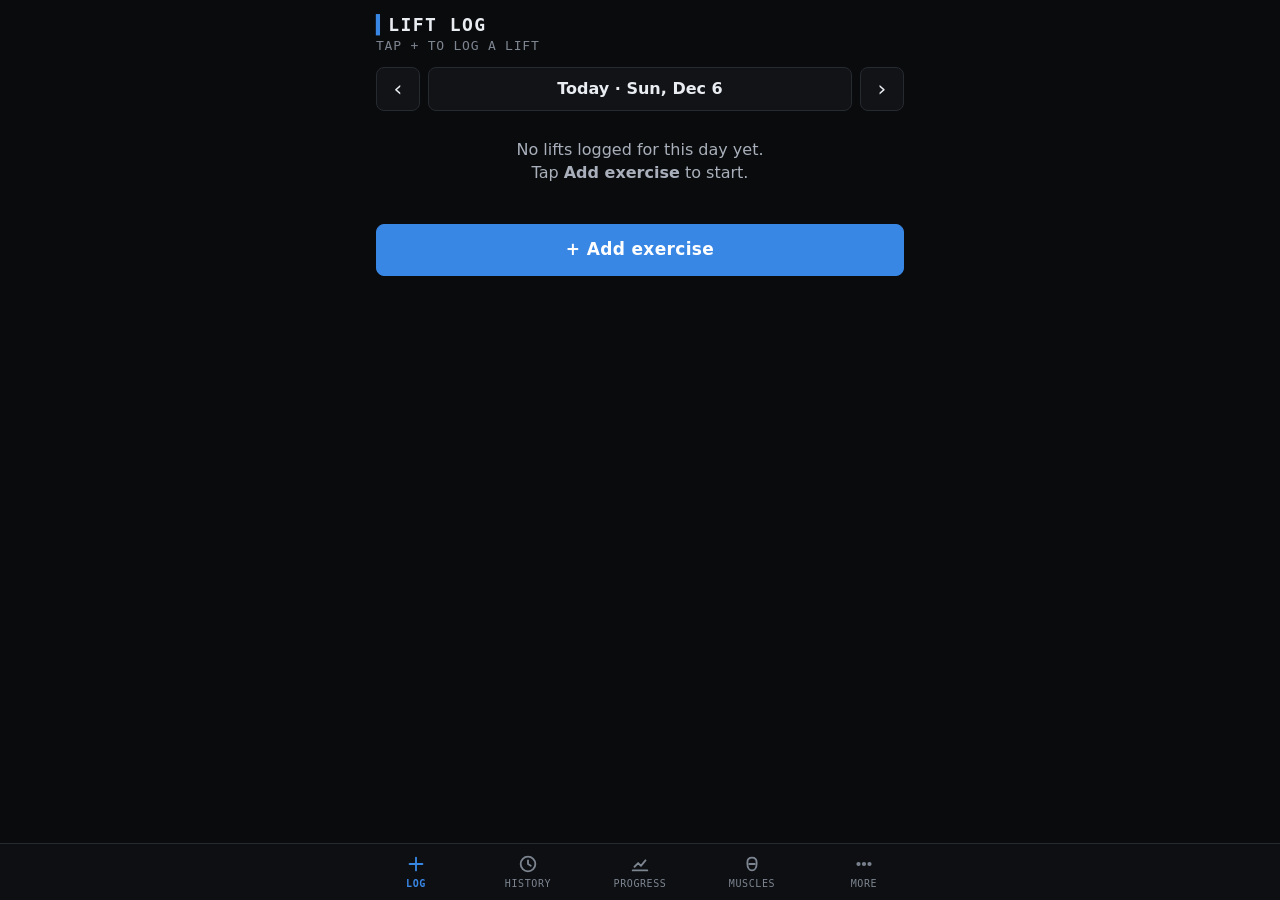
==== workout/index.html @ 7850fc82 "Add Lift Log workout app (dark, phone-first) Co-Authored-By: Claude Opus 5.5 <noreply@anthropic.com>" ====
<!doctype html>
<html lang="en">
<head>
<meta charset="utf-8">
<meta name="viewport" content="width=device-width, initial-scale=1, viewport-fit=cover">
<meta name="apple-mobile-web-app-capable" content="yes">
<meta name="mobile-web-app-capable" content="yes">
<meta name="apple-mobile-web-app-title" content="Lift Log">
<meta name="apple-mobile-web-app-status-bar-style" content="black">
<meta name="theme-color" content="#0a0b0d">
<meta name="robots" content="noindex">
<title>Lift Log</title>
<style>
:root{
  color-scheme: dark;
  --bg:#0a0b0d; --surface:#111317; --surface-2:#1a1d22; --line:#262a31; --grid:#1d2026;
  --text:#e9ecf1; --text-2:#a9b0bb; --text-3:#7d8591;
  --accent:#3987e5; --accent-ink:#ffffff; --accent-soft:#16263b;
  --series-1:#3987e5; --band:rgba(57,135,229,.16);
  --good:#3fb950; --warn:#d29922; --danger:#f06a6a;
  --mono: ui-monospace, "SF Mono", SFMono-Regular, Menlo, Consolas, monospace;
  --r: 8px;
}
*{box-sizing:border-box}
html{-webkit-text-size-adjust:100%}
body{margin:0;background:var(--bg);color:var(--text);font:16px/1.4 -apple-system,BlinkMacSystemFont,"Segoe UI",system-ui,sans-serif;-webkit-tap-highlight-color:transparent}
button,input,select{font:inherit;color:inherit}
button{cursor:pointer}
.wrap{max-width:560px;margin:0 auto;padding:calc(12px + env(safe-area-inset-top)) 16px calc(150px + env(safe-area-inset-bottom))}
.top{display:flex;align-items:center;justify-content:space-between;margin-bottom:12px}
.top h1{font-size:22px;margin:0;letter-spacing:-.01em}
.top .sub{color:var(--text-3);font-size:13px}
h2{font-size:18px;margin:20px 0 8px}
h3{font-size:17px;margin:0}
.muted{color:var(--text-2)}
.small{font-size:13px}
.card{background:var(--surface);border:1px solid var(--line);border-radius:14px;padding:14px;margin:12px 0}
.row{display:flex;gap:8px;align-items:center}
.grow{flex:1;min-width:0}
.btn{min-height:44px;padding:0 16px;border-radius:12px;border:1px solid var(--line);background:var(--surface);font-weight:600}
.btn.primary{background:var(--accent);border-color:var(--accent);color:var(--accent-ink)}
.btn.big{width:100%;min-height:52px;font-size:17px}
.btn.danger{color:var(--danger)}
.btn.ghost{background:transparent;border-color:transparent;color:var(--accent);padding:0 8px}
.icon{width:44px;height:44px;border-radius:12px;border:1px solid var(--line);background:var(--surface);font-size:22px;line-height:1;display:inline-flex;align-items:center;justify-content:center;flex:none}
.icon.flat{border:0;background:transparent;color:var(--text-3);font-size:18px}
/* date bar */
.datebar{display:flex;gap:8px;align-items:center}
.datepick{position:relative;flex:1;min-height:44px;border-radius:12px;border:1px solid var(--line);background:var(--surface);display:flex;align-items:center;justify-content:center;font-weight:600}
.datepick input{position:absolute;inset:0;opacity:0;width:100%;height:100%}
.daysum{margin:10px 2px 0;color:var(--text-2);font-size:14px}
/* chips */
.chips{display:flex;flex-wrap:wrap;gap:6px;margin-top:8px}
.chip{font-size:13px;padding:4px 10px;border-radius:999px;background:var(--surface-2);color:var(--text-2);white-space:nowrap}
.chip.p{background:var(--accent-soft);color:var(--text)}
/* exercise card */
.ex header{display:flex;gap:8px;align-items:flex-start}
.tags{font-size:13px;color:var(--text-2);margin-top:2px}
.tags b{font-weight:600;color:var(--text)}
.hint{margin-top:10px;font-size:14px;padding:8px 10px;border-radius:10px;background:var(--surface-2)}
.hint .k{font-weight:700}
.hint .up{color:var(--good)} .hint .down{color:var(--warn)} .hint .same{color:var(--accent)}
.hint .last{color:var(--text-3);font-size:13px;margin-top:2px}
.hint button{border:0;background:none;color:var(--accent);padding:0;font-size:13px}
.sets{list-style:none;margin:10px 0 0;padding:0}
.sets li{display:flex;align-items:center;gap:10px;padding:2px 0;border-top:1px solid var(--line)}
.sets li:first-child{border-top:0}
.sets .n{width:22px;color:var(--text-3);font-size:13px;text-align:center}
.sets .v{flex:1;font-variant-numeric:tabular-nums;font-weight:600}
.sets .e{color:var(--text-3);font-size:13px;font-weight:400}
.quick{display:grid;grid-template-columns:1fr 1fr;gap:8px;margin-top:10px}
.quick .add{grid-column:1/-1}
.stepper{display:flex;align-items:stretch;border:1px solid var(--line);border-radius:12px;overflow:hidden;background:var(--surface)}
.stepper button{width:40px;border:0;background:var(--surface-2);font-size:20px;flex:none}
.stepper .f{flex:1;min-width:0;display:flex;flex-direction:column;align-items:center;justify-content:center;padding:2px 0}
.stepper input{width:100%;border:0;background:transparent;text-align:center;font-size:20px;font-weight:700;padding:0;font-variant-numeric:tabular-nums}
.stepper input:focus{outline:none}
.stepper:focus-within{border-color:var(--accent)}
.stepper label{font-size:11px;color:var(--text-3);text-transform:uppercase;letter-spacing:.04em}
.empty{text-align:center;color:var(--text-2);padding:28px 12px}
/* bottom nav */
nav.tabs{position:fixed;left:0;right:0;bottom:0;background:var(--surface);border-top:1px solid var(--line);display:flex;justify-content:center;padding-bottom:env(safe-area-inset-bottom);z-index:20}
nav.tabs .in{display:flex;max-width:560px;width:100%}
nav.tabs button{flex:1;border:0;background:none;min-height:56px;font-size:12px;color:var(--text-3);display:flex;flex-direction:column;align-items:center;justify-content:center;gap:2px}
nav.tabs button svg{width:22px;height:22px}
nav.tabs button[aria-current="page"]{color:var(--accent);font-weight:600}
/* rest timer */
.timer{position:fixed;left:0;right:0;bottom:calc(57px + env(safe-area-inset-bottom));display:flex;justify-content:center;z-index:19;pointer-events:none}
.timer[hidden]{display:none}
.timer .in{pointer-events:auto;margin:0 16px 8px;max-width:528px;width:100%;background:var(--text);color:var(--bg);border-radius:14px;display:flex;align-items:center;gap:8px;padding:6px 6px 6px 14px;box-shadow:0 6px 20px rgba(0,0,0,.2)}
.timer .t{flex:1;font-weight:700;font-variant-numeric:tabular-nums}
.timer button{min-height:40px;min-width:48px;border:0;border-radius:10px;background:rgba(127,127,127,.25);color:inherit;font-weight:600}
.timer.done .in{background:var(--good);color:#fff}
/* sheet */
.sheet{position:fixed;inset:0;background:rgba(0,0,0,.4);z-index:30;display:flex;align-items:flex-end;justify-content:center}
.sheet[hidden]{display:none}
.sheet .panel{background:var(--bg);width:100%;max-width:560px;max-height:88vh;overflow:auto;border-radius:18px 18px 0 0;padding:14px 16px calc(20px + env(safe-area-inset-bottom))}
.sheet-head{display:flex;align-items:center;justify-content:space-between;position:sticky;top:-14px;background:var(--bg);padding:6px 0;z-index:1}
.sheet-head h2{margin:0}
.search{width:100%;min-height:44px;border-radius:12px;border:1px solid var(--line);background:var(--surface);padding:0 12px;font-size:16px}
.seg{display:flex;gap:6px;overflow-x:auto;padding:10px 0;scrollbar-width:none}
.seg::-webkit-scrollbar{display:none}
.seg button{flex:none;min-height:36px;padding:0 14px;border-radius:999px;border:1px solid var(--line);background:var(--surface);font-size:14px}
.seg button[aria-pressed="true"]{background:var(--text);color:var(--bg);border-color:var(--text)}
.pick{display:block;width:100%;text-align:left;padding:12px;border:0;border-bottom:1px solid var(--line);background:var(--surface)}
.pick:first-child{border-radius:12px 12px 0 0}.pick:last-child{border-radius:0 0 12px 12px;border-bottom:0}
.pick:only-child{border-radius:12px}
.pick .nm{font-weight:600}.pick .mu{font-size:13px;color:var(--text-2)}
.pick .in{float:right;font-size:12px;color:var(--good);font-weight:600}
.list{border:1px solid var(--line);border-radius:12px;overflow:hidden}
.field{display:block;margin:12px 0}
.field > span{display:block;font-size:13px;color:var(--text-2);margin-bottom:4px}
.field select,.field input[type=text]{width:100%;min-height:44px;border-radius:12px;border:1px solid var(--line);background:var(--surface);padding:0 12px;font-size:16px}
.chk{display:inline-flex}
.chk input{position:absolute;opacity:0;pointer-events:none}
.chk span{font-size:14px;padding:7px 12px;border-radius:999px;border:1px solid var(--line);background:var(--surface)}
.chk input:checked + span{background:var(--accent);color:var(--accent-ink);border-color:var(--accent)}
.chk input:focus-visible + span{outline:2px solid var(--accent);outline-offset:2px}
.mgroup{font-size:12px;color:var(--text-3);text-transform:uppercase;letter-spacing:.05em;margin:10px 0 2px}
/* stats */
.tiles{display:grid;grid-template-columns:1fr 1fr;gap:8px}
.tile{background:var(--surface);border:1px solid var(--line);border-radius:12px;padding:10px 12px}
.tile .l{font-size:13px;color:var(--text-2)}
.tile .v{font-size:22px;font-weight:650;margin-top:2px}
.tile .d{font-size:12px;color:var(--text-3)}
.tile .v .u{font-size:14px;font-weight:500;color:var(--text-2)}
.tiles.six{grid-template-columns:repeat(3,1fr)}
.chart{width:100%;margin-top:6px}
.chart svg{display:block;width:100%;touch-action:pan-y;overflow:visible}
.note{font-size:12px;color:var(--text-3);margin-top:6px}
select.pickex{width:100%;min-height:44px;border-radius:12px;border:1px solid var(--line);background:var(--surface);padding:0 12px;font-size:16px;font-weight:600}
table{width:100%;border-collapse:collapse;font-size:14px;font-variant-numeric:tabular-nums}
th,td{text-align:left;padding:6px 4px;border-bottom:1px solid var(--line);vertical-align:top}
th{font-size:12px;color:var(--text-3);font-weight:600}
details summary{cursor:pointer;color:var(--accent);font-size:14px;padding:8px 0;min-height:44px;display:flex;align-items:center}
/* muscles */
.mrow{padding:8px 0;border-top:1px solid var(--line)}
.mrow:first-of-type{border-top:0}
.mrow .top2{display:flex;justify-content:space-between;gap:8px;font-size:15px}
.mrow .top2 b{font-variant-numeric:tabular-nums}
.bar{position:relative;height:10px;background:var(--surface-2);border-radius:0 4px 4px 0;margin-top:6px;overflow:hidden}
.bar .zone{position:absolute;top:0;bottom:0;background:var(--band);border-left:1px solid var(--series-1);border-right:1px solid var(--series-1);opacity:.9}
.bar .fill{position:absolute;left:0;top:2px;bottom:2px;background:var(--series-1);border-radius:0 4px 4px 0}
.mrow .src{font-size:12px;color:var(--text-3);margin-top:3px}
.stale{color:var(--warn)}
/* tooltip + toast */
#tip{position:fixed;z-index:40;pointer-events:none;background:var(--text);color:var(--bg);font-size:13px;padding:6px 9px;border-radius:8px;max-width:240px;line-height:1.35}
#tip[hidden]{display:none}
#toast{position:fixed;left:50%;transform:translateX(-50%);top:calc(12px + env(safe-area-inset-top));z-index:50;background:var(--text);color:var(--bg);border-radius:12px;padding:8px 8px 8px 14px;display:flex;gap:10px;align-items:center;font-size:14px;max-width:calc(100% - 32px);box-shadow:0 6px 20px rgba(0,0,0,.2)}
#toast[hidden]{display:none}
#toast button{border:0;background:rgba(127,127,127,.3);color:inherit;border-radius:8px;min-height:36px;padding:0 12px;font-weight:700}
.sr{position:absolute;width:1px;height:1px;overflow:hidden;clip:rect(0 0 0 0)}

/* ---- technical / data style ---- */
.card,.tile,.datepick,.icon,.btn,.stepper,.search,select.pickex,.field select,.field input[type=text],.list,.hint{border-radius:var(--r)}
.top h1{font-family:var(--mono);font-size:18px;letter-spacing:.08em;text-transform:uppercase}
.top h1::before{content:"▍";color:var(--accent)}
.top .sub,h3,.tile .l,.mgroup,th,nav.tabs button,.stepper label,.daysum{font-family:var(--mono);text-transform:uppercase;letter-spacing:.06em}
h3{font-size:13px;color:var(--text-2);font-weight:600}
.ex h3{font-size:15px;color:var(--text);text-transform:none;letter-spacing:0;font-family:inherit}
h2{font-family:var(--mono);font-size:13px;text-transform:uppercase;letter-spacing:.08em;color:var(--text-2)}
.tile .l{font-size:11px}
.tile .v,.stepper input,.sets .v,.mrow .top2 b,table,.chip,.daysum,#timerText,.tile .d{font-family:var(--mono);font-variant-numeric:tabular-nums}
.tile .v{font-weight:600}
.daysum{font-size:12px}
.chip{border-radius:4px;font-size:12px}
.chip.p{background:var(--accent-soft);color:#cfe3ff;box-shadow:inset 0 0 0 1px rgba(57,135,229,.35)}
.card{background:var(--surface);border-color:var(--line)}
.btn.primary{letter-spacing:.02em}
.seg button{border-radius:4px;font-family:var(--mono);font-size:12px;text-transform:uppercase;letter-spacing:.05em}
.seg button[aria-pressed="true"]{background:var(--accent);border-color:var(--accent);color:#fff}
nav.tabs{background:#0d0f12}
nav.tabs button{font-size:10px}
.chart svg text{font-family:var(--mono)}
.timer .in{background:var(--surface-2);color:var(--text);border:1px solid var(--accent)}
.timer.done .in{background:#0f2a17;border-color:var(--good);color:var(--text)}
.bar{border-radius:0 2px 2px 0}.bar .fill{border-radius:0 2px 2px 0}
#tip{background:#e9ecf1;color:#0a0b0d;font-family:var(--mono);font-size:12px}
#toast{background:var(--surface-2);color:var(--text);border:1px solid var(--line)}
</style>
</head>
<body>
<div class="wrap">
  <div class="top"><div><h1 id="title">Lift Log</h1><div class="sub" id="subtitle"></div></div></div>
  <main id="view"></main>
</div>

<div class="timer" id="timer" hidden><div class="in"><span class="t" id="timerText">Rest 1:30</span><button data-act="timerAdj" data-d="-15">−15</button><button data-act="timerAdj" data-d="15">+15</button><button data-act="timerStop" aria-label="Stop rest timer">✕</button></div></div>

<nav class="tabs" aria-label="Sections"><div class="in" id="tabs"></div></nav>

<div class="sheet" id="sheet" hidden><div class="panel" id="panel" role="dialog" aria-modal="true"></div></div>
<div id="tip" hidden></div>
<div id="toast" hidden role="status"><span id="toastText"></span><button id="toastBtn" hidden>Undo</button></div>
<input type="file" id="importFile" accept="application/json,.json" hidden>

<script>
'use strict';
/* ---------- Exercise library ---------- */
const GROUPS = {
  Chest: ['Chest', 'Upper chest'],
  Back: ['Lats', 'Upper back', 'Traps', 'Lower back'],
  Shoulders: ['Front delts', 'Side delts', 'Rear delts'],
  Arms: ['Biceps', 'Triceps', 'Forearms'],
  Legs: ['Quads', 'Hamstrings', 'Glutes', 'Calves', 'Adductors'],
  Core: ['Abs', 'Obliques']
};
const GROUP_OF = {};
for (const g in GROUPS) for (const m of GROUPS[g]) GROUP_OF[m] = g;
const ALL_MUSCLES = Object.values(GROUPS).flat();

// [name, group, main muscles, helper muscles, compound/isolation, weight step in lb]
const RAW = [
  ['Bench press', 'Chest', ['Chest'], ['Front delts', 'Triceps'], 'c', 5],
  ['Incline bench press', 'Chest', ['Upper chest'], ['Front delts', 'Triceps'], 'c', 5],
  ['Dumbbell bench press', 'Chest', ['Chest'], ['Front delts', 'Triceps'], 'c', 5],
  ['Incline dumbbell press', 'Chest', ['Upper chest'], ['Front delts', 'Triceps'], 'c', 5],
  ['Machine chest press', 'Chest', ['Chest'], ['Front delts', 'Triceps'], 'c', 5],
  ['Cable fly', 'Chest', ['Chest'], ['Front delts'], 'i', 5],
  ['Pec deck', 'Chest', ['Chest'], ['Front delts'], 'i', 5],
  ['Dips', 'Chest', ['Chest', 'Triceps'], ['Front delts'], 'c', 5],
  ['Push-up', 'Chest', ['Chest'], ['Front delts', 'Triceps'], 'c', 5],
  ['Deadlift', 'Back', ['Hamstrings', 'Glutes', 'Lower back'], ['Traps', 'Forearms', 'Quads', 'Upper back'], 'c', 10],
  ['Pull-up', 'Back', ['Lats'], ['Biceps', 'Upper back'], 'c', 5],
  ['Chin-up', 'Back', ['Lats', 'Biceps'], ['Upper back'], 'c', 5],
  ['Lat pulldown', 'Back', ['Lats'], ['Biceps', 'Upper back'], 'c', 5],
  ['Barbell row', 'Back', ['Upper back', 'Lats'], ['Biceps', 'Rear delts', 'Lower back'], 'c', 5],
  ['Dumbbell row', 'Back', ['Lats', 'Upper back'], ['Biceps', 'Rear delts'], 'c', 5],
  ['Seated cable row', 'Back', ['Upper back', 'Lats'], ['Biceps', 'Rear delts'], 'c', 5],
  ['T-bar row', 'Back', ['Upper back', 'Lats'], ['Biceps', 'Rear delts', 'Lower back'], 'c', 5],
  ['Shrug', 'Back', ['Traps'], ['Forearms'], 'i', 5],
  ['Back extension', 'Back', ['Lower back'], ['Glutes', 'Hamstrings'], 'i', 5],
  ['Overhead press', 'Shoulders', ['Front delts'], ['Side delts', 'Triceps', 'Upper chest'], 'c', 5],
  ['Dumbbell shoulder press', 'Shoulders', ['Front delts'], ['Side delts', 'Triceps'], 'c', 5],
  ['Lateral raise', 'Shoulders', ['Side delts'], [], 'i', 5],
  ['Cable lateral raise', 'Shoulders', ['Side delts'], [], 'i', 5],
  ['Rear delt fly', 'Shoulders', ['Rear delts'], ['Upper back'], 'i', 5],
  ['Face pull', 'Shoulders', ['Rear delts'], ['Upper back', 'Traps'], 'i', 5],
  ['Front raise', 'Shoulders', ['Front delts'], [], 'i', 5],
  ['Barbell curl', 'Arms', ['Biceps'], ['Forearms'], 'i', 5],
  ['Dumbbell curl', 'Arms', ['Biceps'], ['Forearms'], 'i', 5],
  ['Hammer curl', 'Arms', ['Biceps', 'Forearms'], [], 'i', 5],
  ['Preacher curl', 'Arms', ['Biceps'], [], 'i', 5],
  ['Cable curl', 'Arms', ['Biceps'], ['Forearms'], 'i', 5],
  ['Tricep pushdown', 'Arms', ['Triceps'], [], 'i', 5],
  ['Skull crusher', 'Arms', ['Triceps'], [], 'i', 5],
  ['Overhead tricep extension', 'Arms', ['Triceps'], [], 'i', 5],
  ['Close-grip bench press', 'Arms', ['Triceps', 'Chest'], ['Front delts'], 'c', 5],
  ['Wrist curl', 'Arms', ['Forearms'], [], 'i', 5],
  ['Back squat', 'Legs', ['Quads', 'Glutes'], ['Adductors', 'Lower back'], 'c', 10],
  ['Front squat', 'Legs', ['Quads'], ['Glutes', 'Abs', 'Upper back'], 'c', 10],
  ['Leg press', 'Legs', ['Quads', 'Glutes'], ['Adductors'], 'c', 10],
  ['Hack squat', 'Legs', ['Quads'], ['Glutes'], 'c', 10],
  ['Bulgarian split squat', 'Legs', ['Quads', 'Glutes'], ['Adductors', 'Hamstrings'], 'c', 5],
  ['Lunge', 'Legs', ['Quads', 'Glutes'], ['Hamstrings', 'Adductors'], 'c', 5],
  ['Romanian deadlift', 'Legs', ['Hamstrings', 'Glutes'], ['Lower back', 'Forearms'], 'c', 10],
  ['Hip thrust', 'Legs', ['Glutes'], ['Hamstrings'], 'c', 10],
  ['Leg extension', 'Legs', ['Quads'], [], 'i', 5],
  ['Leg curl', 'Legs', ['Hamstrings'], [], 'i', 5],
  ['Standing calf raise', 'Legs', ['Calves'], [], 'i', 5],
  ['Seated calf raise', 'Legs', ['Calves'], [], 'i', 5],
  ['Hip adduction', 'Legs', ['Adductors'], [], 'i', 5],
  ['Crunch', 'Core', ['Abs'], [], 'i', 5],
  ['Cable crunch', 'Core', ['Abs'], [], 'i', 5],
  ['Hanging leg raise', 'Core', ['Abs'], ['Obliques'], 'i', 5],
  ['Russian twist', 'Core', ['Obliques'], ['Abs'], 'i', 5]
];
const slug = s => s.toLowerCase().replace(/[^a-z0-9]+/g, '-').replace(/^-|-$/g, '');
const BASE = RAW.map(([n, g, p, s, t, inc]) => ({ id: slug(n), n, g, p, s, t, inc }));

/* ---------- Storage (this phone only) ---------- */
const KEY = 'liftlog.v1';
const DEFAULTS = () => ({ v: 1, unit: 'lb', rest: 90, sessions: [], custom: [], ranges: {} });
function normalize(d) {
  const o = Object.assign(DEFAULTS(), d);
  o.sessions = (o.sessions || []).filter(s => s && /^\d{4}-\d{2}-\d{2}$/.test(s.date)).map(s => ({
    date: s.date,
    entries: (s.entries || []).filter(e => e && e.ex).map(e => ({
      ex: String(e.ex),
      sets: (e.sets || []).map(x => ({ w: +x.w || 0, r: Math.max(0, Math.round(+x.r || 0)) }))
    }))
  }));
  o.custom = (o.custom || []).filter(c => c && c.id && c.n && Array.isArray(c.p));
  o.ranges = o.ranges && typeof o.ranges === 'object' ? o.ranges : {};
  if (o.unit !== 'kg') o.unit = 'lb';
  return o;
}
function load() {
  try {
    const raw = localStorage.getItem(KEY);
    if (raw) return normalize(JSON.parse(raw));
  } catch (e) {}
  return DEFAULTS();
}
let S = load();
let saveFailed = false;
function save() {
  try { localStorage.setItem(KEY, JSON.stringify(S)); saveFailed = false; }
  catch (e) { if (!saveFailed) toast('Could not save on this device. Download a backup from More.'); saveFailed = true; }
}
try { navigator.storage && navigator.storage.persist && navigator.storage.persist(); } catch (e) {}

let LIB = new Map();
function rebuildLib() {
  LIB = new Map();
  for (const e of BASE) LIB.set(e.id, e);
  for (const c of S.custom) LIB.set(c.id, c);
}
rebuildLib();
const EX = id => LIB.get(id) || { id, n: id, g: 'Other', p: [], s: [], t: 'i', inc: 5 };
const rangeOf = ex => S.ranges[ex.id] || (ex.t === 'c' ? [6, 10] : [10, 15]);
const incOf = ex => S.unit === 'kg' ? ex.inc / 2 : ex.inc;

/* ---------- Helpers ---------- */
const $ = (s, r = document) => r.querySelector(s);
const esc = s => String(s).replace(/[&<>"']/g, c => ({ '&': '&amp;', '<': '&lt;', '>': '&gt;', '"': '&quot;', "'": '&#39;' }[c]));
const pad = n => String(n).padStart(2, '0');
const todayStr = () => { const d = new Date(); return `${d.getFullYear()}-${pad(d.getMonth() + 1)}-${pad(d.getDate())}`; };
const dayNum = s => { const [y, m, d] = s.split('-').map(Number); return Math.round(Date.UTC(y, m - 1, d) / 864e5); };
const numToStr = n => { const d = new Date(n * 864e5); return `${d.getUTCFullYear()}-${pad(d.getUTCMonth() + 1)}-${pad(d.getUTCDate())}`; };
function fmtDate(s, long) {
  const [y, m, d] = s.split('-').map(Number);
  const opt = long ? { weekday: 'short', month: 'short', day: 'numeric' } : { month: 'short', day: 'numeric' };
  if (y !== new Date().getFullYear()) opt.year = 'numeric';
  return new Date(y, m - 1, d).toLocaleDateString(undefined, opt);
}
function dayTitle(s) {
  const diff = dayNum(todayStr()) - dayNum(s);
  const base = fmtDate(s, true);
  return diff === 0 ? 'Today · ' + base : diff === 1 ? 'Yesterday · ' + base : base;
}
const fmtN = n => (Math.round(n * 10) / 10).toLocaleString(undefined, { maximumFractionDigits: 1 });
const fmtW = w => w === 0 ? 'bodyweight' : `${fmtN(w)} ${S.unit}`;
const roundTo = (v, step) => Math.round(v / step) * step;
const e1rm = s => s.r <= 0 ? 0 : s.r === 1 ? s.w : s.w * (1 + s.r / 30);
const weekStart = n => n - ((new Date(n * 864e5).getUTCDay() + 6) % 7);
function summarizeSets(sets) {
  const groups = [];
  for (const s of sets) {
    const g = groups[groups.length - 1];
    if (g && g.w === s.w) g.r.push(s.r); else groups.push({ w: s.w, r: [s.r] });
  }
  return groups.map(g => `${g.w === 0 ? 'BW' : fmtN(g.w)}×${g.r.join(', ')}`).join(' · ');
}
const sortedSessions = () => [...S.sessions].sort((a, b) => b.date.localeCompare(a.date));
const getSession = d => S.sessions.find(s => s.date === d);
function ensureSession(d) {
  let s = getSession(d);
  if (!s) { s = { date: d, entries: [] }; S.sessions.push(s); }
  return s;
}
function exHistory(exId, beforeDate) {
  const out = [];
  for (const s of sortedSessions()) {
    if (beforeDate && s.date >= beforeDate) continue;
    const e = s.entries.find(x => x.ex === exId);
    if (e && e.sets.length) out.push({ date: s.date, sets: e.sets });
  }
  return out; // newest first
}
const isBodyweight = exId => exHistory(exId).every(h => h.sets.every(s => s.w === 0));
function lastUsed() {
  const m = new Map();
  for (const s of sortedSessions()) for (const e of s.entries) if (!m.has(e.ex)) m.set(e.ex, s.date);
  return m;
}

/* ---------- Progression model (double progression) ---------- */
function suggest(exId, date) {
  const ex = EX(exId), [lo, hi] = rangeOf(ex), inc = incOf(ex);
  const h = exHistory(exId, date);
  if (!h.length) return { w: '', r: lo, kind: 'new', text: `New lift: pick a weight you can do for ${lo}–${hi} reps with 1–2 reps left in the tank.` };
  const top = sets => Math.max(...sets.map(s => s.w));
  const working = (sets, w) => sets.filter(s => s.w === w).map(s => s.r);
  const last = h[0], w = top(last.sets), reps = working(last.sets, w);
  const lastLine = `Last time (${fmtDate(last.date)}): ${summarizeSets(last.sets)}`;
  if (reps.every(r => r >= hi)) {
    return { w: w + inc, r: lo, kind: 'up', lastLine,
      text: `Level up: you hit ${hi}+ reps on every set. Go to ${fmtW(w + inc)} × ${lo}.` };
  }
  const prev = h[1];
  if (w > 0 && Math.min(...reps) < lo && prev && top(prev.sets) === w && Math.min(...working(prev.sets, w)) < lo) {
    const dw = Math.max(0, roundTo(w * 0.9, inc / 2 || 1));
    return { w: dw, r: hi, kind: 'down', lastLine,
      text: `Deload: under ${lo} reps two sessions in a row at ${fmtW(w)}. Drop to ${fmtW(dw)} and build back up.` };
  }
  const r = Math.min(Math.max(...reps) + 1, hi);
  return { w, r, kind: 'same', lastLine,
    text: `Beat last time: stay at ${fmtW(w)}, aim for ${r} reps. Hit ${hi} on every set, then add ${fmtN(inc)} ${S.unit}.` };
}

/* ---------- Muscles ---------- */
function sessionMuscles(entries) {
  const m = {};
  for (const e of entries) {
    const ex = EX(e.ex), n = e.sets.length;
    if (!n) continue;
    for (const mu of ex.p) { m[mu] = m[mu] || { v: 0, p: false }; m[mu].v += n; m[mu].p = true; }
    for (const mu of ex.s) { m[mu] = m[mu] || { v: 0, p: false }; m[mu].v += n / 2; }
  }
  return Object.entries(m).sort((a, b) => (b[1].p - a[1].p) || (b[1].v - a[1].v));
}
function muscleChips(entries) {
  const list = sessionMuscles(entries);
  if (!list.length) return '';
  return `<div class="chips">${list.map(([mu, o]) => `<span class="chip${o.p ? ' p' : ''}">${esc(mu)} ${fmtN(o.v)}</span>`).join('')}</div>`;
}

/* ---------- UI state ---------- */
const ui = { tab: 'log', date: todayStr(), progEx: null, mRange: 7, pickGroup: 'Recent', pickQ: '' };
try { const t = localStorage.getItem('liftlog.tab'); if (t) ui.tab = t; } catch (e) {}
const drafts = {}; // exId -> {w, r}

/* ---------- Tabs ---------- */
const ICONS = {
  log: '<path d="M12 5v14M5 12h14"/>',
  history: '<circle cx="12" cy="12" r="8"/><path d="M12 8v4l3 2"/>',
  progress: '<path d="M4 19h16M6 15l4-4 3 3 5-6"/>',
  muscles: '<path d="M7 10c0-3 2-5 5-5s5 2 5 5v2c0 4-2 7-5 7s-5-3-5-7z"/><path d="M9 12h6"/>',
  more: '<circle cx="6" cy="12" r="1.3"/><circle cx="12" cy="12" r="1.3"/><circle cx="18" cy="12" r="1.3"/>'
};
const TAB_NAMES = { log: 'Log', history: 'History', progress: 'Progress', muscles: 'Muscles', more: 'More' };
function renderTabs() {
  $('#tabs').innerHTML = Object.keys(TAB_NAMES).map(k =>
    `<button data-act="tab" data-t="${k}"${ui.tab === k ? ' aria-current="page"' : ''}><svg viewBox="0 0 24 24" fill="none" stroke="currentColor" stroke-width="2" stroke-linecap="round" stroke-linejoin="round" aria-hidden="true">${ICONS[k]}</svg>${TAB_NAMES[k]}</button>`).join('');
}
function render() {
  hideTip();
  renderTabs();
  const v = $('#view');
  $('#subtitle').textContent = ui.tab === 'log' ? 'Tap + to log a lift' : TAB_NAMES[ui.tab];
  if (ui.tab === 'log') v.innerHTML = renderLog();
  else if (ui.tab === 'history') v.innerHTML = renderHistory();
  else if (ui.tab === 'progress') { v.innerHTML = renderProgress(); drawProgress(); }
  else if (ui.tab === 'muscles') v.innerHTML = renderMuscles();
  else v.innerHTML = renderMore();
}

/* ---------- Log ---------- */
function renderLog() {
  const s = getSession(ui.date);
  const entries = s ? s.entries : [];
  const nSets = entries.reduce((a, e) => a + e.sets.length, 0);
  const vol = entries.reduce((a, e) => a + e.sets.reduce((b, x) => b + x.w * x.r, 0), 0);
  let h = `<div class="datebar">
    <button class="icon" data-act="day" data-d="-1" aria-label="Previous day">‹</button>
    <label class="datepick"><span>${esc(dayTitle(ui.date))}</span><input type="date" id="logDate" value="${ui.date}" aria-label="Workout date"></label>
    <button class="icon" data-act="day" data-d="1" aria-label="Next day">›</button></div>`;
  if (entries.length) {
    h += `<div class="daysum">${entries.length} exercise${entries.length > 1 ? 's' : ''} · ${nSets} set${nSets === 1 ? '' : 's'}${vol ? ` · ${fmtN(vol)} ${S.unit} lifted` : ''}${muscleChips(entries)}</div>`;
  }
  entries.forEach((e, i) => { h += exCard(e, i); });
  if (!entries.length) h += `<div class="empty">No lifts logged for this day yet.<br>Tap <b>Add exercise</b> to start.</div>`;
  h += `<button class="btn primary big" data-act="openPicker" style="margin-top:12px">+ Add exercise</button>`;
  return h;
}
function exCard(e, i) {
  const ex = EX(e.ex), [lo, hi] = rangeOf(ex), sg = suggest(e.ex, ui.date);
  const d = drafts[e.ex] || (e.sets.length ? { ...e.sets[e.sets.length - 1] } : { w: sg.w, r: sg.r });
  const mark = { up: '↑', down: '↓', same: '→', new: '★' }[sg.kind];
  const muscles = `<b>${esc(ex.p.join(', '))}</b>${ex.s.length ? ' · ' + esc(ex.s.join(', ')) : ''}`;
  const sets = e.sets.map((s, j) => `<li><span class="n">${j + 1}</span><span class="v">${s.w === 0 ? 'BW' : fmtN(s.w) + ' ' + S.unit} × ${s.r} <span class="e">${s.w && s.r ? '· est. max ' + fmtN(Math.round(e1rm(s))) : ''}</span></span><button class="icon flat" data-act="rmSet" data-i="${i}" data-j="${j}" aria-label="Delete set ${j + 1}">✕</button></li>`).join('');
  return `<section class="card ex" id="card-${i}">
    <header><div class="grow"><h3>${esc(ex.n)}</h3><div class="tags">${muscles}</div></div>
      <button class="icon flat" data-act="rmEntry" data-i="${i}" aria-label="Remove ${esc(ex.n)}">✕</button></header>
    <div class="hint"><span class="k ${sg.kind}">${mark}</span> ${esc(sg.text)}
      ${sg.lastLine ? `<div class="last">${esc(sg.lastLine)}</div>` : ''}
      <div class="last">Goal: ${lo}–${hi} reps · <button data-act="range" data-ex="${esc(e.ex)}">change</button></div></div>
    ${sets ? `<ol class="sets">${sets}</ol>` : ''}
    <div class="quick">
      <div class="stepper"><button data-act="step" data-i="${i}" data-f="w" data-d="-1" aria-label="Less weight">−</button>
        <div class="f"><input id="w-${i}" data-ex="${esc(e.ex)}" data-f="w" type="number" inputmode="decimal" step="any" min="0" value="${d.w === '' ? '' : d.w}" placeholder="0"><label for="w-${i}">${S.unit}</label></div>
        <button data-act="step" data-i="${i}" data-f="w" data-d="1" aria-label="More weight">+</button></div>
      <div class="stepper"><button data-act="step" data-i="${i}" data-f="r" data-d="-1" aria-label="Fewer reps">−</button>
        <div class="f"><input id="r-${i}" data-ex="${esc(e.ex)}" data-f="r" type="number" inputmode="numeric" step="1" min="0" value="${d.r}"><label for="r-${i}">reps</label></div>
        <button data-act="step" data-i="${i}" data-f="r" data-d="1" aria-label="More reps">+</button></div>
      <button class="btn primary add" data-act="addSet" data-i="${i}">Add set ${e.sets.length + 1}</button>
    </div></section>`;
}

/* ---------- Exercise picker ---------- */
function openSheet(html) { $('#panel').innerHTML = html; $('#sheet').hidden = false; $('#panel').scrollTop = 0; }
function closeSheet() { $('#sheet').hidden = true; $('#panel').innerHTML = ''; }
function openPicker() {
  ui.pickQ = '';
  ui.pickGroup = lastUsed().size ? 'Recent' : 'All';
  openSheet(`<div class="sheet-head"><h2>Add exercise</h2><button class="btn ghost" data-act="closeSheet">Done</button></div>
    <input class="search" id="pickQ" type="search" placeholder="Search exercises or muscles" autocomplete="off">
    <div class="seg" id="pickSeg"></div><div id="pickList"></div>
    <button class="btn big" data-act="newCustom" style="margin-top:12px">+ Create your own exercise</button>`);
  renderPickList();
}
function renderPickList() {
  const groups = ['Recent', 'All', ...Object.keys(GROUPS)];
  $('#pickSeg').innerHTML = groups.map(g => `<button data-act="pickGroup" data-g="${g}" aria-pressed="${ui.pickGroup === g}">${g}</button>`).join('');
  const used = lastUsed();
  let list = [...LIB.values()];
  const q = ui.pickQ.trim().toLowerCase();
  if (q) list = list.filter(x => (x.n + ' ' + x.p.join(' ') + ' ' + x.s.join(' ') + ' ' + x.g).toLowerCase().includes(q));
  else if (ui.pickGroup === 'Recent') list = list.filter(x => used.has(x.id)).sort((a, b) => used.get(b.id).localeCompare(used.get(a.id)));
  else if (ui.pickGroup !== 'All') list = list.filter(x => x.g === ui.pickGroup || x.p.some(m => GROUP_OF[m] === ui.pickGroup));
  if (ui.pickGroup === 'All' || (q && ui.pickGroup !== 'Recent')) list.sort((a, b) => a.n.localeCompare(b.n));
  const s = getSession(ui.date);
  const inToday = new Set(s ? s.entries.map(e => e.ex) : []);
  $('#pickList').innerHTML = list.length
    ? `<div class="list">${list.map(x => `<button class="pick" data-act="pick" data-id="${esc(x.id)}">${inToday.has(x.id) ? '<span class="in">✓ added</span>' : ''}<div class="nm">${esc(x.n)}</div><div class="mu">${esc(x.p.join(', '))}${x.s.length ? ' · ' + esc(x.s.join(', ')) : ''}${used.has(x.id) ? ' · last ' + fmtDate(used.get(x.id)) : ''}</div></button>`).join('')}</div>`
    : `<div class="empty">${q ? 'No match. Create your own below.' : 'Nothing here yet.'}</div>`;
}
function muscleChecks(name) {
  return Object.entries(GROUPS).map(([g, ms]) => `<div class="mgroup">${g}</div><div class="chips">${ms.map(m => `<label class="chk"><input type="checkbox" name="${name}" value="${m}"><span>${m}</span></label>`).join('')}</div>`).join('');
}
function openCustom() {
  openSheet(`<div class="sheet-head"><h2>New exercise</h2><button class="btn ghost" data-act="openPicker">Back</button></div>
    <label class="field"><span>Name</span><input type="text" id="cName" maxlength="60" placeholder="e.g. Smith machine squat" value="${esc(ui.pickQ)}"></label>
    <label class="field"><span>Type</span><select id="cType"><option value="c">Compound, multi-joint (goal 6–10 reps)</option><option value="i">Isolation, single-joint (goal 10–15 reps)</option></select></label>
    <div class="field"><span>Main muscles (count as 1 set)</span>${muscleChecks('cp')}</div>
    <div class="field"><span>Helper muscles (count as ½ set)</span>${muscleChecks('cs')}</div>
    <button class="btn primary big" data-act="saveCustom">Save and add</button>`);
}

/* ---------- History ---------- */
function renderHistory() {
  const list = sortedSessions().filter(s => s.entries.some(e => e.sets.length));
  if (!list.length) return `<div class="empty">No workouts yet. Your logged days will show up here.</div>`;
  return list.map(s => {
    const nSets = s.entries.reduce((a, e) => a + e.sets.length, 0);
    return `<section class="card"><div class="row"><div class="grow"><h3>${esc(dayTitle(s.date))}</h3>
      <div class="small muted">${s.entries.length} exercise${s.entries.length > 1 ? 's' : ''} · ${nSets} sets</div></div>
      <button class="btn" data-act="openDay" data-d="${s.date}">Open</button></div>
      <div class="small" style="margin-top:8px">${s.entries.filter(e => e.sets.length).map(e => `<div><b>${esc(EX(e.ex).n)}</b> <span class="muted">${esc(summarizeSets(e.sets))}</span></div>`).join('')}</div>
      ${muscleChips(s.entries)}
      <div style="text-align:right;margin-top:6px"><button class="btn ghost danger" data-act="rmSession" data-d="${s.date}">Delete day</button></div></section>`;
  }).join('');
}

/* ---------- Progress ---------- */
function exercisesWithData() {
  const used = lastUsed();
  return [...used.keys()].filter(id => exHistory(id).length);
}
function renderProgress() {
  const exs = exercisesWithData();
  if (!exs.length) return `<div class="empty">Log a few workouts and your charts will show up here.</div>`;
  if (!ui.progEx || !exs.includes(ui.progEx)) ui.progEx = exs[0];
  const id = ui.progEx, ex = EX(id), bw = isBodyweight(id);
  const hist = exHistory(id).slice().reverse(); // oldest first
  const best = hist.map(h => {
    const b = h.sets.reduce((a, s) => (bw ? s.r > a.r : e1rm(s) > e1rm(a)) ? s : a, h.sets[0]);
    return { date: h.date, t: dayNum(h.date), set: b, y: bw ? b.r : Math.round(e1rm(b)) };
  });
  const top = best.reduce((a, b) => b.y > a.y ? b : a, best[0]);
  const fit = trendFit(best);
  const perWeek = fit ? fit.b * 7 : null;
  const metric = bw ? 'Best reps' : 'Estimated 1-rep max';
  const rows = best.slice().reverse().map(b => {
    const sets = hist.find(h => h.date === b.date).sets;
    return `<tr><td>${fmtDate(b.date)}</td><td>${esc(summarizeSets(sets))}</td><td>${fmtN(b.y)}</td></tr>`;
  }).join('');
  return `<section class="card"><h3>Sets per week</h3><div class="small muted">All exercises, last 12 weeks</div><div class="chart" id="chWeeks"></div></section>
    <h2>One exercise</h2>
    <select class="pickex" id="progEx" aria-label="Exercise">${exs.map(x => `<option value="${esc(x)}"${x === id ? ' selected' : ''}>${esc(EX(x).n)}</option>`).join('')}</select>
    <div class="tiles" style="margin-top:10px">
      <div class="tile"><div class="l">${bw ? 'Best set' : 'Best est. 1-rep max'}</div><div class="v">${fmtN(top.y)} <span class="u">${bw ? 'reps' : S.unit}</span></div><div class="d">${fmtDate(top.date)} · ${top.set.w === 0 ? 'BW' : fmtN(top.set.w)}×${top.set.r}</div></div>
      <div class="tile"><div class="l">Trend</div><div class="v">${perWeek === null ? '–' : (perWeek >= 0 ? '+' : '−') + fmtN(Math.abs(perWeek))} <span class="u">${perWeek === null ? '' : (bw ? 'reps' : S.unit) + '/wk'}</span></div><div class="d">${perWeek === null ? 'Needs 3+ sessions over a week' : perWeek > 0.05 ? '↑ Getting stronger' : perWeek < -0.05 ? '↓ Trending down' : '→ Holding steady'}</div></div>
      <div class="tile"><div class="l">Sessions</div><div class="v">${hist.length}</div><div class="d">since ${fmtDate(hist[0].date)}</div></div>
      <div class="tile"><div class="l">In 4 weeks</div><div class="v">${fit ? fmtN(Math.round(fit.a + fit.b * (best[best.length - 1].t + 28))) : '–'} <span class="u">${fit ? (bw ? 'reps' : S.unit) : ''}</span></div><div class="d">${fit ? 'if the trend holds' : 'Needs more data'}</div></div>
    </div>
    <section class="card"><h3>${metric}</h3><div class="small muted">Best set each session${fit ? ' · dashed line = 4-week projection' : ''}</div><div class="chart" id="chLine"></div>
      <div class="note">${bw ? 'Most reps in one set.' : 'Estimated from your best set each day (weight × (1 + reps ÷ 30)). You never have to test a real max.'}${fit ? ' The projection is a straight line through your last 8 weeks. Real progress slows over time, so treat it as a rough guide.' : ''}</div></section>
    <section class="card"><h3>${bw ? 'Total reps' : 'Volume'}</h3><div class="small muted">${bw ? 'All sets added up, per session' : `Weight × reps, all sets added up (${S.unit})`}</div><div class="chart" id="chVol"></div></section>
    <details><summary>Show every session as a table</summary><table><thead><tr><th>Date</th><th>Sets</th><th>${bw ? 'Best reps' : 'Est. max'}</th></tr></thead><tbody>${rows}</tbody></table></details>`;
}
function linfit(pts) {
  const n = pts.length, mt = pts.reduce((a, p) => a + p.t, 0) / n, my = pts.reduce((a, p) => a + p.y, 0) / n;
  let num = 0, den = 0;
  for (const p of pts) { num += (p.t - mt) * (p.y - my); den += (p.t - mt) ** 2; }
  if (!den) return null;
  const b = num / den;
  return { a: my - b * mt, b, t0: pts[0].t };
}
function trendFit(pts) {
  if (pts.length < 3) return null;
  const last = pts[pts.length - 1].t;
  const recent = pts.filter(p => p.t >= last - 56);
  const use = recent.length >= 3 ? recent : pts;
  if (last - use[0].t < 7) return null;
  return linfit(use);
}
function drawProgress() {
  // Sets per week, all exercises
  const thisWeek = weekStart(dayNum(todayStr()));
  const weeks = [];
  for (let i = 11; i >= 0; i--) weeks.push({ start: thisWeek - i * 7, sets: 0, days: 0 });
  for (const s of S.sessions) {
    const w = weeks.find(x => { const d = dayNum(s.date); return d >= x.start && d < x.start + 7; });
    if (!w) continue;
    const n = s.entries.reduce((a, e) => a + e.sets.length, 0);
    w.sets += n; if (n) w.days++;
  }
  const wEl = $('#chWeeks');
  if (wEl) columnChart(wEl, weeks.map(w => ({ label: fmtDate(numToStr(w.start)), v: w.sets,
    tip: `<b>Week of ${fmtDate(numToStr(w.start))}</b><br>${w.sets} sets · ${w.days} workout${w.days === 1 ? '' : 's'}` })));
  const id = ui.progEx;
  if (!id || !$('#chLine')) return;
  const bw = isBodyweight(id);
  const hist = exHistory(id).slice().reverse();
  const pts = hist.map(h => {
    const b = h.sets.reduce((a, s) => (bw ? s.r > a.r : e1rm(s) > e1rm(a)) ? s : a, h.sets[0]);
    const y = bw ? b.r : Math.round(e1rm(b));
    return { t: dayNum(h.date), y, tip: `<b>${fmtDate(h.date)}</b><br>${bw ? 'Best: ' + b.r + ' reps' : 'Est. max ' + fmtN(y) + ' ' + S.unit + '<br>Best set ' + fmtN(b.w) + '×' + b.r}` };
  });
  lineChart($('#chLine'), pts, { proj: true, unit: bw ? 'reps' : S.unit });
  const vols = hist.slice(-16).map(h => {
    const v = bw ? h.sets.reduce((a, s) => a + s.r, 0) : h.sets.reduce((a, s) => a + s.w * s.r, 0);
    return { label: fmtDate(h.date), v, tip: `<b>${fmtDate(h.date)}</b><br>${fmtN(v)} ${bw ? 'reps' : S.unit} · ${h.sets.length} sets<br>${esc(summarizeSets(h.sets))}` };
  });
  columnChart($('#chVol'), vols);
}

/* ---------- Charts (hand-drawn SVG) ---------- */
const NS = 'http://www.w3.org/2000/svg';
function niceTicks(min, max, count) {
  if (max <= min) max = min + 1;
  const raw = (max - min) / count, p = Math.pow(10, Math.floor(Math.log10(raw))), f = raw / p;
  const st = (f < 1.5 ? 1 : f < 3 ? 2 : f < 7 ? 5 : 10) * p;
  const out = [];
  for (let v = Math.floor(min / st) * st; v <= Math.ceil(max / st) * st + st / 2; v += st) out.push(+v.toFixed(6));
  return out;
}
const tickLabel = v => Math.abs(v) >= 10000 ? fmtN(v / 1000) + 'k' : fmtN(v);
function svgEl(w, h) {
  const s = document.createElementNS(NS, 'svg');
  s.setAttribute('viewBox', `0 0 ${w} ${h}`); s.setAttribute('width', w); s.setAttribute('height', h);
  return s;
}
function add(parent, tag, attrs, text) {
  const e = document.createElementNS(NS, tag);
  for (const k in attrs) e.setAttribute(k, attrs[k]);
  if (text != null) e.textContent = text;
  parent.appendChild(e); return e;
}
const TXT = { fill: 'var(--text-3)', 'font-size': 11 };
function gridY(svg, tk, Y, x0, x1) {
  for (const v of tk) {
    add(svg, 'line', { x1: x0, x2: x1, y1: Y(v), y2: Y(v), stroke: 'var(--grid)', 'stroke-width': 1 });
    add(svg, 'text', { ...TXT, x: x0 - 6, y: Y(v) + 4, 'text-anchor': 'end' }, tickLabel(v));
  }
}
function lineChart(el, pts, o) {
  el.innerHTML = '';
  const W = Math.max(280, el.clientWidth), H = 210, m = { l: 40, r: 16, t: 20, b: 24 };
  const pw = W - m.l - m.r, ph = H - m.t - m.b;
  const fit = o.proj ? trendFit(pts) : null;
  let t0 = pts[0].t, t1 = pts[pts.length - 1].t, tEnd = fit ? t1 + 28 : t1;
  if (tEnd === t0) { t0 -= 1; tEnd += 1; }
  const ys = pts.map(p => p.y);
  if (fit) ys.push(fit.a + fit.b * tEnd, fit.a + fit.b * fit.t0);
  const lo = Math.min(...ys), hi = Math.max(...ys), padY = (hi - lo) * 0.12 || Math.max(1, hi * 0.05);
  const tk = niceTicks(Math.max(0, lo - padY), hi + padY, 4), y0 = tk[0], y1 = tk[tk.length - 1];
  const X = t => m.l + (t - t0) / (tEnd - t0) * pw, Y = v => m.t + ph - (v - y0) / (y1 - y0) * ph;
  const svg = svgEl(W, H);
  svg.setAttribute('role', 'img');
  svg.setAttribute('aria-label', `Line chart, ${pts.length} sessions, latest ${pts[pts.length - 1].y} ${o.unit}`);
  gridY(svg, tk, Y, m.l, W - m.r);
  // x labels: first, last, projection end
  const xl = [{ t: pts[0].t, a: 'start', s: fmtDate(numToStr(pts[0].t)) }];
  if (t1 !== pts[0].t && X(t1) - X(pts[0].t) > 70) xl.push({ t: t1, a: fit ? 'middle' : 'end', s: fmtDate(numToStr(t1)) });
  if (fit) { if (xl.length > 1 && X(tEnd) - X(t1) < 60) xl.pop(); xl.push({ t: tEnd, a: 'end', s: '+4 wk' }); }
  for (const l of xl) add(svg, 'text', { ...TXT, x: X(l.t), y: H - 6, 'text-anchor': l.a }, l.s);
  if (fit) {
    const ts = Math.max(fit.t0, t0);
    add(svg, 'line', { x1: X(ts), y1: Y(fit.a + fit.b * ts), x2: X(t1), y2: Y(fit.a + fit.b * t1), stroke: 'var(--text-3)', 'stroke-width': 1.5, opacity: .5, 'stroke-linecap': 'round' });
    const yp = fit.a + fit.b * tEnd;
    add(svg, 'line', { x1: X(t1), y1: Y(fit.a + fit.b * t1), x2: X(tEnd), y2: Y(yp), stroke: 'var(--series-1)', 'stroke-width': 2, 'stroke-dasharray': '5 5', 'stroke-linecap': 'round', opacity: .8 });
    add(svg, 'circle', { cx: X(tEnd), cy: Y(yp), r: 4, fill: 'var(--surface)', stroke: 'var(--series-1)', 'stroke-width': 2 });
    add(svg, 'text', { fill: 'var(--text-2)', 'font-size': 12, 'font-weight': 600, x: X(tEnd), y: Y(yp) - 10, 'text-anchor': 'end' }, '~' + fmtN(Math.round(yp)));
  }
  if (pts.length > 1) add(svg, 'path', { d: pts.map((p, i) => (i ? 'L' : 'M') + X(p.t) + ',' + Y(p.y)).join(''), fill: 'none', stroke: 'var(--series-1)', 'stroke-width': 2, 'stroke-linejoin': 'round', 'stroke-linecap': 'round' });
  const cross = add(svg, 'line', { y1: m.t, y2: m.t + ph, stroke: 'var(--text-3)', 'stroke-width': 1, opacity: 0 });
  const dots = pts.map(p => add(svg, 'circle', { cx: X(p.t), cy: Y(p.y), r: 4, fill: 'var(--series-1)', stroke: 'var(--surface)', 'stroke-width': 2 }));
  const lp = pts[pts.length - 1];
  add(svg, 'text', { fill: 'var(--text)', 'font-size': 12, 'font-weight': 600, x: X(lp.t), y: Y(lp.y) - 10, 'text-anchor': fit ? 'middle' : 'end' }, fmtN(lp.y));
  const hit = add(svg, 'rect', { x: m.l - 10, y: 0, width: pw + 20, height: H, fill: 'transparent' });
  const move = ev => {
    const r = svg.getBoundingClientRect(), px = (ev.clientX - r.left) * (W / r.width);
    let bi = 0; pts.forEach((p, i) => { if (Math.abs(X(p.t) - px) < Math.abs(X(pts[bi].t) - px)) bi = i; });
    const p = pts[bi];
    cross.setAttribute('x1', X(p.t)); cross.setAttribute('x2', X(p.t)); cross.setAttribute('opacity', .6);
    dots.forEach((d, i) => d.setAttribute('r', i === bi ? 6 : 4));
    showTip(p.tip, r.left + X(p.t) * r.width / W, r.top + Y(p.y) * r.height / H);
  };
  const leave = () => { cross.setAttribute('opacity', 0); dots.forEach(d => d.setAttribute('r', 4)); hideTip(); };
  hit.addEventListener('pointermove', move); hit.addEventListener('pointerdown', move);
  hit.addEventListener('pointerleave', leave); hit.addEventListener('pointercancel', leave);
  el.appendChild(svg);
}
function colPath(x, y, w, h) {
  if (h <= 0) return '';
  const r = Math.min(4, w / 2, h);
  return `M${x},${y + h}V${y + r}Q${x},${y} ${x + r},${y}H${x + w - r}Q${x + w},${y} ${x + w},${y + r}V${y + h}Z`;
}
function columnChart(el, bars) {
  el.innerHTML = '';
  const W = Math.max(280, el.clientWidth), H = 170, m = { l: 40, r: 8, t: 20, b: 24 };
  const pw = W - m.l - m.r, ph = H - m.t - m.b, n = bars.length;
  const tk = niceTicks(0, Math.max(1, ...bars.map(b => b.v)), 3), y1 = tk[tk.length - 1];
  const Y = v => m.t + ph - v / y1 * ph;
  const svg = svgEl(W, H);
  svg.setAttribute('role', 'img');
  svg.setAttribute('aria-label', `Column chart, ${n} bars, latest ${fmtN(bars[n - 1].v)}`);
  gridY(svg, tk, Y, m.l, W - m.r);
  const band = pw / n, bw = Math.min(24, band * 0.7), every = Math.ceil(n / 5);
  const rects = [];
  bars.forEach((b, i) => {
    const x = m.l + band * i + (band - bw) / 2;
    rects.push(add(svg, 'path', { d: colPath(x, Y(b.v), bw, ph + m.t - Y(b.v)), fill: 'var(--series-1)' }));
    if ((n - 1 - i) % every === 0) add(svg, 'text', { ...TXT, x: x + bw / 2, y: H - 6, 'text-anchor': 'middle' }, b.label);
  });
  const last = bars[n - 1];
  if (last.v > 0) add(svg, 'text', { fill: 'var(--text)', 'font-size': 12, 'font-weight': 600, x: m.l + band * (n - 1) + band / 2, y: Y(last.v) - 6, 'text-anchor': 'middle' }, tickLabel(last.v));
  bars.forEach((b, i) => {
    const h = add(svg, 'rect', { x: m.l + band * i, y: m.t, width: band, height: ph, fill: 'transparent' });
    const on = () => {
      rects.forEach((r, j) => r.setAttribute('opacity', j === i ? 1 : .45));
      const r = svg.getBoundingClientRect();
      showTip(b.tip, r.left + (m.l + band * i + band / 2) * r.width / W, r.top + Y(b.v) * r.height / H);
    };
    h.addEventListener('pointerenter', on); h.addEventListener('pointerdown', on);
  });
  svg.addEventListener('pointerleave', () => { rects.forEach(r => r.setAttribute('opacity', 1)); hideTip(); });
  el.appendChild(svg);
}
function showTip(html, x, y) {
  const t = $('#tip');
  t.innerHTML = html; t.hidden = false;
  const r = t.getBoundingClientRect();
  const left = Math.max(8, Math.min(innerWidth - r.width - 8, x - r.width / 2));
  let top = y - r.height - 14; if (top < 8) top = y + 16;
  t.style.left = left + 'px'; t.style.top = top + 'px';
}
function hideTip() { const t = $('#tip'); if (t) t.hidden = true; }

/* ---------- Muscles ---------- */
function renderMuscles() {
  const today = dayNum(todayStr()), days = ui.mRange, from = today - days + 1, weeks = days / 7;
  const sets = {}, src = {}, last = {}, grp = {};
  for (const s of S.sessions) {
    const d = dayNum(s.date);
    for (const e of s.entries) {
      const ex = EX(e.ex), n = e.sets.length;
      if (!n) continue;
      const inR = d >= from && d <= today;
      for (const mu of ex.p) {
        last[mu] = Math.max(last[mu] ?? -1e9, d);
        if (inR) { sets[mu] = (sets[mu] || 0) + n; (src[mu] = src[mu] || {})[ex.n] = 1; }
      }
      for (const mu of ex.s) if (inR) { sets[mu] = (sets[mu] || 0) + n / 2; (src[mu] = src[mu] || {})[ex.n] = 1; }
      if (inR) for (const g of new Set(ex.p.map(m => GROUP_OF[m]))) grp[g] = (grp[g] || 0) + n;
    }
  }
  const perWk = v => (v || 0) / weeks;
  const max = Math.max(22, ...ALL_MUSCLES.map(mu => perWk(sets[mu]))) * 1.05;
  const pct = v => Math.min(100, v / max * 100);
  const ago = mu => {
    if (last[mu] == null) return '<span class="muted">never</span>';
    const d = today - last[mu];
    const s = d <= 0 ? 'today' : d === 1 ? 'yesterday' : d + ' days ago';
    return d >= 8 ? `<span class="stale">⚠ ${s}</span>` : s;
  };
  let h = `<div class="seg" style="padding-top:0"><button data-act="mRange" data-v="7" aria-pressed="${days === 7}">Last 7 days</button><button data-act="mRange" data-v="28" aria-pressed="${days === 28}">Last 4 weeks (avg per week)</button></div>
    <div class="tiles six">${Object.keys(GROUPS).map(g => `<div class="tile"><div class="l">${g}</div><div class="v">${fmtN(perWk(grp[g]))}</div><div class="d">sets/wk</div></div>`).join('')}</div>
    <p class="note">Main muscle = 1 set, helper muscle = ½ set. The shaded zone is 10–20 sets per week, a common target for building muscle. ⚠ = not trained as a main muscle in 8+ days.</p>`;
  for (const [g, ms] of Object.entries(GROUPS)) {
    h += `<section class="card"><h3>${g}</h3>` + ms.map(mu => {
      const v = perWk(sets[mu]);
      return `<div class="mrow"><div class="top2"><span>${mu}</span><span><b>${fmtN(v)}</b> <span class="muted small">sets/wk · ${ago(mu)}</span></span></div>
        <div class="bar" aria-hidden="true"><div class="zone" style="left:${pct(10)}%;width:${pct(20) - pct(10)}%"></div><div class="fill" style="width:${pct(v)}%"></div></div>
        ${src[mu] ? `<div class="src">${esc(Object.keys(src[mu]).join(', '))}</div>` : ''}</div>`;
    }).join('') + `</section>`;
  }
  return h;
}

/* ---------- More ---------- */
function renderMore() {
  const n = S.sessions.filter(s => s.entries.some(e => e.sets.length)).length;
  const used = lastUsed();
  return `<section class="card"><h3>Units</h3><div class="seg"><button data-act="unit" data-v="lb" aria-pressed="${S.unit === 'lb'}">lb</button><button data-act="unit" data-v="kg" aria-pressed="${S.unit === 'kg'}">kg</button></div>
      <div class="note">Switching converts every weight you've already logged.</div></section>
    <section class="card"><h3>Rest timer</h3><div class="small muted">Starts after each set you add.</div>
      <div class="seg">${[[0, 'Off'], [60, '1 min'], [90, '1:30'], [120, '2 min'], [180, '3 min']].map(([v, l]) => `<button data-act="rest" data-v="${v}" aria-pressed="${S.rest === v}">${l}</button>`).join('')}</div></section>
    <section class="card"><h3>Your custom exercises</h3>
      ${S.custom.length ? S.custom.map(c => `<div class="row" style="border-top:1px solid var(--line);padding:6px 0"><div class="grow"><b>${esc(c.n)}</b><div class="small muted">${esc(c.p.join(', '))}${c.s.length ? ' · ' + esc(c.s.join(', ')) : ''}</div></div>${used.has(c.id) ? '<span class="small muted">in use</span>' : `<button class="btn ghost danger" data-act="rmCustom" data-id="${esc(c.id)}">Delete</button>`}</div>`).join('') : '<div class="small muted" style="margin-top:4px">None yet. Make one from Log → Add exercise.</div>'}
    </section>
    <section class="card"><h3>Your data</h3>
      <p class="small">🔒 Your ${n} workout${n === 1 ? '' : 's'} are saved <b>only on this phone, in this browser</b>. They are not uploaded anywhere, not even to GitHub.</p>
      <p class="small">Download a backup every so often. Save it in Files or iCloud Drive, <b>not</b> in your public Claude folder.</p>
      <div class="row" style="flex-wrap:wrap"><button class="btn primary" data-act="export">Download backup</button><button class="btn" data-act="import">Restore from backup</button></div></section>
    <section class="card"><h3>Use it like an app</h3>
      <p class="small">In Safari, tap <b>Share → Add to Home Screen</b>. It opens full-screen, and it helps iPhone keep your saved data. (Safari can clear site data after a few weeks of not using a site that isn't on your Home Screen.)</p></section>
    <section class="card"><h3>Start over</h3><p class="small muted">Erases every workout on this phone. You can only get them back from a backup file.</p>
      <button class="btn danger" data-act="wipe">Erase all data</button></section>`;
}

/* ---------- Toast + undo ---------- */
let toastTimer;
function toast(msg, undoSnap) {
  $('#toastText').textContent = msg;
  const b = $('#toastBtn');
  b.hidden = !undoSnap;
  b.onclick = () => { S = normalize(JSON.parse(undoSnap)); rebuildLib(); save(); render(); $('#toast').hidden = true; };
  $('#toast').hidden = false;
  clearTimeout(toastTimer);
  toastTimer = setTimeout(() => { $('#toast').hidden = true; }, undoSnap ? 6000 : 3000);
}
const snap = () => JSON.stringify(S);

/* ---------- Rest timer ---------- */
let timerEnd = 0, timerInt = null;
function startTimer(sec) {
  if (!sec) return;
  timerEnd = Date.now() + sec * 1000;
  $('#timer').hidden = false; $('#timer').classList.remove('done');
  clearInterval(timerInt); timerInt = setInterval(tickTimer, 250); tickTimer();
}
function tickTimer() {
  const left = Math.round((timerEnd - Date.now()) / 1000);
  if (left <= 0) {
    $('#timerText').textContent = 'Rest done. Next set!';
    if (!$('#timer').classList.contains('done')) { $('#timer').classList.add('done'); try { navigator.vibrate && navigator.vibrate(300); } catch (e) {} }
    if (left < -20) stopTimer();
    return;
  }
  $('#timerText').textContent = `Rest ${Math.floor(left / 60)}:${pad(left % 60)}`;
}
function stopTimer() { clearInterval(timerInt); $('#timer').hidden = true; }

/* ---------- Actions ---------- */
function readDraft(i) {
  const w = $('#w-' + i), r = $('#r-' + i);
  return { ex: w.dataset.ex, w: w.value === '' ? '' : parseFloat(w.value), r: r.value === '' ? '' : parseInt(r.value, 10) };
}
const ACT = {
  tab(b) { ui.tab = b.dataset.t; try { localStorage.setItem('liftlog.tab', ui.tab); } catch (e) {} render(); scrollTo(0, 0); },
  day(b) { ui.date = numToStr(dayNum(ui.date) + +b.dataset.d); render(); },
  openPicker, closeSheet,
  pickGroup(b) { ui.pickGroup = b.dataset.g; ui.pickQ = ''; $('#pickQ').value = ''; renderPickList(); },
  pick(b) {
    const s = ensureSession(ui.date), id = b.dataset.id;
    let i = s.entries.findIndex(e => e.ex === id);
    if (i < 0) { s.entries.push({ ex: id, sets: [] }); i = s.entries.length - 1; save(); }
    closeSheet(); render();
    const c = $('#card-' + i); if (c) c.scrollIntoView({ behavior: 'smooth', block: 'start' });
  },
  newCustom() { ui.pickQ = ($('#pickQ') || {}).value || ''; openCustom(); },
  saveCustom() {
    const n = $('#cName').value.trim();
    const p = [...document.querySelectorAll('input[name=cp]:checked')].map(x => x.value);
    const s = [...document.querySelectorAll('input[name=cs]:checked')].map(x => x.value).filter(x => !p.includes(x));
    if (!n) return toast('Give it a name first.');
    if (!p.length) return toast('Pick at least one main muscle.');
    const t = $('#cType').value;
    const c = { id: 'c-' + slug(n) + '-' + Date.now().toString(36), n, g: GROUP_OF[p[0]], p, s, t, inc: 5 };
    S.custom.push(c); rebuildLib();
    ensureSession(ui.date).entries.push({ ex: c.id, sets: [] });
    save(); closeSheet(); render();
  },
  step(b) {
    const i = b.dataset.i, f = b.dataset.f, inp = $(`#${f}-${i}`);
    const stepBy = f === 'w' ? incOf(EX(inp.dataset.ex)) : 1;
    const v = Math.max(0, (parseFloat(inp.value) || 0) + stepBy * +b.dataset.d);
    inp.value = f === 'w' ? Math.round(v * 100) / 100 : Math.round(v);
    const d = readDraft(i); drafts[d.ex] = { w: d.w, r: d.r };
  },
  addSet(b) {
    const i = +b.dataset.i, d = readDraft(i);
    if (d.w === '' || isNaN(d.w)) { toast('Enter a weight (use 0 for bodyweight).'); $('#w-' + i).focus(); return; }
    if (!(d.r >= 1)) { toast('Enter how many reps you did.'); $('#r-' + i).focus(); return; }
    const s = ensureSession(ui.date);
    s.entries[i].sets.push({ w: d.w, r: d.r });
    drafts[d.ex] = { w: d.w, r: d.r };
    save(); render(); startTimer(S.rest);
  },
  rmSet(b) {
    const u = snap(), s = getSession(ui.date);
    s.entries[+b.dataset.i].sets.splice(+b.dataset.j, 1);
    save(); render(); toast('Set deleted.', u);
  },
  rmEntry(b) {
    const s = getSession(ui.date), e = s.entries[+b.dataset.i];
    if (e.sets.length && !confirm(`Remove ${EX(e.ex).n} and its ${e.sets.length} set(s) from this day?`)) return;
    const u = snap();
    s.entries.splice(+b.dataset.i, 1);
    if (!s.entries.length) S.sessions = S.sessions.filter(x => x !== s);
    save(); render(); if (e.sets.length) toast('Exercise removed.', u);
  },
  range(b) {
    const ex = EX(b.dataset.ex), [lo, hi] = rangeOf(ex);
    const v = prompt(`Goal rep range for ${ex.n} (like 8-12):`, `${lo}-${hi}`);
    if (v == null) return;
    const m = v.match(/^\s*(\d+)\s*[-–to ]+\s*(\d+)\s*$/);
    if (!m || +m[1] < 1 || +m[2] <= +m[1]) return toast('Use two numbers, like 8-12.');
    S.ranges[ex.id] = [+m[1], +m[2]]; save(); render();
  },
  openDay(b) { ui.date = b.dataset.d; ui.tab = 'log'; render(); scrollTo(0, 0); },
  rmSession(b) {
    if (!confirm(`Delete the whole workout from ${fmtDate(b.dataset.d, true)}?`)) return;
    const u = snap();
    S.sessions = S.sessions.filter(s => s.date !== b.dataset.d);
    save(); render(); toast('Workout deleted.', u);
  },
  mRange(b) { ui.mRange = +b.dataset.v; render(); },
  unit(b) {
    const to = b.dataset.v;
    if (to === S.unit) return;
    const has = S.sessions.some(s => s.entries.some(e => e.sets.some(x => x.w)));
    if (has && !confirm(`Switch to ${to}? All logged weights will be converted.`)) return;
    const f = to === 'kg' ? 0.45359237 : 1 / 0.45359237;
    for (const s of S.sessions) for (const e of s.entries) for (const x of e.sets) x.w = Math.round(x.w * f * 10) / 10;
    for (const k in drafts) delete drafts[k];
    S.unit = to; save(); render();
  },
  rest(b) { S.rest = +b.dataset.v; save(); render(); if (!S.rest) stopTimer(); },
  timerAdj(b) { timerEnd = Math.max(Date.now() + 1000, timerEnd + +b.dataset.d * 1000); $('#timer').classList.remove('done'); tickTimer(); },
  timerStop: stopTimer,
  rmCustom(b) {
    const c = S.custom.find(x => x.id === b.dataset.id);
    if (!c || !confirm(`Delete the custom exercise "${c.n}"?`)) return;
    const u = snap();
    S.custom = S.custom.filter(x => x !== c); rebuildLib(); save(); render(); toast('Exercise deleted.', u);
  },
  export() {
    const blob = new Blob([JSON.stringify(S, null, 1)], { type: 'application/json' });
    const a = document.createElement('a');
    a.href = URL.createObjectURL(blob); a.download = `lift-log-backup-${todayStr()}.json`;
    document.body.appendChild(a); a.click(); a.remove();
    setTimeout(() => URL.revokeObjectURL(a.href), 4000);
  },
  import() { $('#importFile').value = ''; $('#importFile').click(); },
  wipe() {
    if (!confirm('Erase ALL workouts on this phone?')) return;
    if (!confirm('Are you sure? Without a backup file this cannot be undone.')) return;
    const u = snap();
    S = DEFAULTS(); rebuildLib(); save(); render(); toast('Everything erased.', u);
  }
};
document.addEventListener('click', e => {
  const b = e.target.closest('[data-act]');
  if (b && ACT[b.dataset.act]) { ACT[b.dataset.act](b, e); return; }
  if (e.target === $('#sheet')) closeSheet();
  if (!e.target.closest('.chart')) hideTip();
});
document.addEventListener('input', e => {
  const t = e.target;
  if (t.id === 'pickQ') { ui.pickQ = t.value; renderPickList(); return; }
  if (t.dataset && t.dataset.ex && t.dataset.f) {
    const i = t.id.split('-')[1], d = readDraft(i); drafts[d.ex] = { w: d.w, r: d.r };
  }
});
document.addEventListener('change', e => {
  const t = e.target;
  if (t.id === 'logDate' && t.value) { ui.date = t.value; render(); }
  if (t.id === 'progEx') { ui.progEx = t.value; render(); }
  if (t.id === 'importFile' && t.files[0]) {
    const rd = new FileReader();
    rd.onload = () => {
      try {
        const d = normalize(JSON.parse(rd.result));
        if (!confirm(`Replace what's on this phone with the backup (${d.sessions.length} workouts)?`)) return;
        const u = snap();
        S = d; rebuildLib(); save(); render(); toast('Backup restored.', u);
      } catch (err) { toast("That file isn't a Lift Log backup."); }
    };
    rd.readAsText(t.files[0]);
  }
});
document.addEventListener('keydown', e => {
  if (e.key === 'Escape' && !$('#sheet').hidden) closeSheet();
  if (e.key === 'Enter' && e.target.dataset && e.target.dataset.f) {
    const i = e.target.id.split('-')[1];
    if (e.target.dataset.f === 'w') $('#r-' + i).focus();
    else { e.target.blur(); ACT.addSet({ dataset: { i } }); }
  }
});
addEventListener('scroll', hideTip, { passive: true });
let rsz;
addEventListener('resize', () => { clearTimeout(rsz); rsz = setTimeout(() => { if (ui.tab === 'progress') drawProgress(); }, 150); });
document.addEventListener('visibilitychange', () => { if (!document.hidden && timerEnd) tickTimer(); });

render();
</script>
</body>
</html>
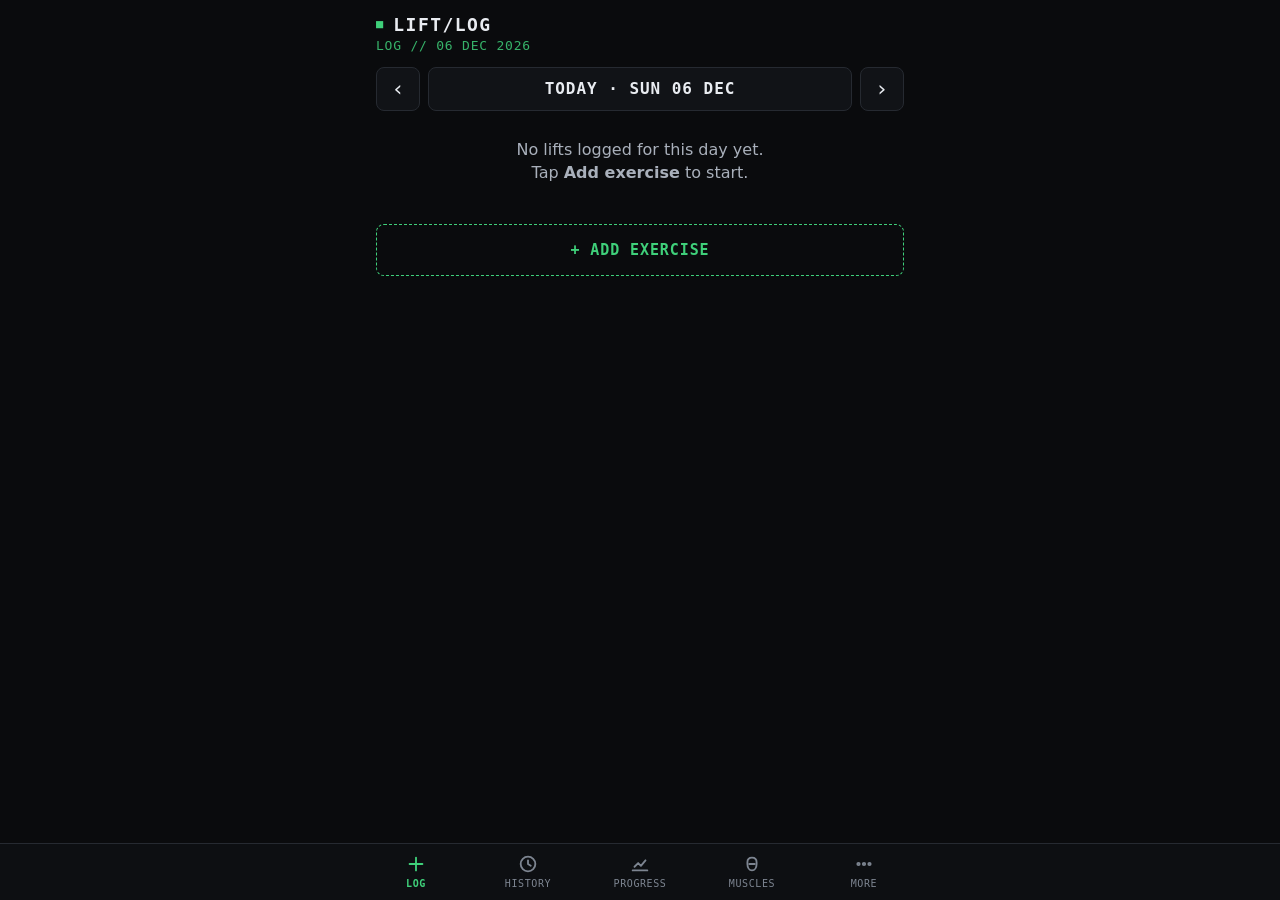
==== commit eb8efff2: "Tactical HUD style for Lift Log Co-Authored-By: Claude Opus 5.5 <noreply@anthropic.com>" ====
--- a/workout/index.html
+++ b/workout/index.html
@@ -15,9 +15,9 @@
   color-scheme: dark;
   --bg:#0a0b0d; --surface:#111317; --surface-2:#1a1d22; --line:#262a31; --grid:#1d2026;
   --text:#e9ecf1; --text-2:#a9b0bb; --text-3:#7d8591;
-  --accent:#3987e5; --accent-ink:#ffffff; --accent-soft:#16263b;
-  --series-1:#3987e5; --band:rgba(57,135,229,.16);
-  --good:#3fb950; --warn:#d29922; --danger:#f06a6a;
+  --accent:#3fd07a; --accent-ink:#04110a; --accent-soft:#0f2519;
+  --series-1:#3fd07a; --band:rgba(63,208,122,.14);
+  --good:#3fd07a; --warn:#f0b429; --danger:#f06a6a;
   --mono: ui-monospace, "SF Mono", SFMono-Regular, Menlo, Consolas, monospace;
   --r: 8px;
 }
@@ -164,7 +164,7 @@
 .tile .v{font-weight:600}
 .daysum{font-size:12px}
 .chip{border-radius:4px;font-size:12px}
-.chip.p{background:var(--accent-soft);color:#cfe3ff;box-shadow:inset 0 0 0 1px rgba(57,135,229,.35)}
+.chip.p{background:var(--accent-soft);color:#c9f5da;box-shadow:inset 0 0 0 1px rgba(63,208,122,.35)}
 .card{background:var(--surface);border-color:var(--line)}
 .btn.primary{letter-spacing:.02em}
 .seg button{border-radius:4px;font-family:var(--mono);font-size:12px;text-transform:uppercase;letter-spacing:.05em}
@@ -176,12 +176,34 @@
 .timer.done .in{background:#0f2a17;border-color:var(--good);color:var(--text)}
 .bar{border-radius:0 2px 2px 0}.bar .fill{border-radius:0 2px 2px 0}
 #tip{background:#e9ecf1;color:#0a0b0d;font-family:var(--mono);font-size:12px}
+/* HUD */
+.btn,.pick .nm{font-family:var(--mono);text-transform:uppercase;letter-spacing:.06em;font-size:14px}
+.btn.big{font-size:15px}
+.btn.outline{background:transparent;border:1px dashed var(--accent);color:var(--accent)}
+.card{position:relative}
+.card::before,.card::after{content:"";position:absolute;width:10px;height:10px;pointer-events:none;border-color:var(--accent);opacity:.55}
+.card::before{top:-1px;left:-1px;border-top:2px solid;border-left:2px solid;border-top-left-radius:var(--r)}
+.card::after{bottom:-1px;right:-1px;border-bottom:2px solid;border-right:2px solid;border-bottom-right-radius:var(--r)}
+h3::before,h2::before{content:"// ";color:var(--accent)}
+.ex h3::before{content:none}
+.top h1::before{content:"■ ";color:var(--accent);font-size:12px;vertical-align:3px}
+.top .sub{color:var(--accent);opacity:.85}
+.hint{border-left:2px solid var(--line)}
+.hint.up{border-left-color:var(--good)}.hint.down{border-left-color:var(--warn)}.hint.same,.hint.new{border-left-color:var(--text-3)}
+.hint .k{font-family:var(--mono);font-size:12px;letter-spacing:.08em}
+.hint .same,.hint .new{color:var(--text)}
+.sets .n{font-family:var(--mono);color:var(--accent);width:28px}
+.stepper button{width:52px;font-size:24px}
+.stepper{min-height:60px}
+.stepper input{font-size:24px}
+.pick .nm{font-size:14px}
+.datepick{font-family:var(--mono);letter-spacing:.06em}
 #toast{background:var(--surface-2);color:var(--text);border:1px solid var(--line)}
 </style>
 </head>
 <body>
 <div class="wrap">
-  <div class="top"><div><h1 id="title">Lift Log</h1><div class="sub" id="subtitle"></div></div></div>
+  <div class="top"><div><h1 id="title">LIFT/LOG</h1><div class="sub" id="subtitle"></div></div></div>
   <main id="view"></main>
 </div>
 
@@ -318,16 +340,17 @@
 const todayStr = () => { const d = new Date(); return `${d.getFullYear()}-${pad(d.getMonth() + 1)}-${pad(d.getDate())}`; };
 const dayNum = s => { const [y, m, d] = s.split('-').map(Number); return Math.round(Date.UTC(y, m - 1, d) / 864e5); };
 const numToStr = n => { const d = new Date(n * 864e5); return `${d.getUTCFullYear()}-${pad(d.getUTCMonth() + 1)}-${pad(d.getUTCDate())}`; };
+const MON = ['JAN', 'FEB', 'MAR', 'APR', 'MAY', 'JUN', 'JUL', 'AUG', 'SEP', 'OCT', 'NOV', 'DEC'];
+const DOW = ['SUN', 'MON', 'TUE', 'WED', 'THU', 'FRI', 'SAT'];
 function fmtDate(s, long) {
   const [y, m, d] = s.split('-').map(Number);
-  const opt = long ? { weekday: 'short', month: 'short', day: 'numeric' } : { month: 'short', day: 'numeric' };
-  if (y !== new Date().getFullYear()) opt.year = 'numeric';
-  return new Date(y, m - 1, d).toLocaleDateString(undefined, opt);
+  const out = `${pad(d)} ${MON[m - 1]}${y !== new Date().getFullYear() ? ' ' + String(y).slice(2) : ''}`;
+  return long ? DOW[new Date(y, m - 1, d).getDay()] + ' ' + out : out;
 }
 function dayTitle(s) {
   const diff = dayNum(todayStr()) - dayNum(s);
   const base = fmtDate(s, true);
-  return diff === 0 ? 'Today · ' + base : diff === 1 ? 'Yesterday · ' + base : base;
+  return diff === 0 ? 'TODAY · ' + base : diff === 1 ? 'YDAY · ' + base : base;
 }
 const fmtN = n => (Math.round(n * 10) / 10).toLocaleString(undefined, { maximumFractionDigits: 1 });
 const fmtW = w => w === 0 ? 'bodyweight' : `${fmtN(w)} ${S.unit}`;
@@ -428,7 +451,7 @@
   hideTip();
   renderTabs();
   const v = $('#view');
-  $('#subtitle').textContent = ui.tab === 'log' ? 'Tap + to log a lift' : TAB_NAMES[ui.tab];
+  $('#subtitle').textContent = `${TAB_NAMES[ui.tab].toUpperCase()} // ${fmtDate(todayStr())} ${new Date().getFullYear()}`;
   if (ui.tab === 'log') v.innerHTML = renderLog();
   else if (ui.tab === 'history') v.innerHTML = renderHistory();
   else if (ui.tab === 'progress') { v.innerHTML = renderProgress(); drawProgress(); }
@@ -451,19 +474,19 @@
   }
   entries.forEach((e, i) => { h += exCard(e, i); });
   if (!entries.length) h += `<div class="empty">No lifts logged for this day yet.<br>Tap <b>Add exercise</b> to start.</div>`;
-  h += `<button class="btn primary big" data-act="openPicker" style="margin-top:12px">+ Add exercise</button>`;
+  h += `<button class="btn big outline" data-act="openPicker" style="margin-top:12px">+ Add exercise</button>`;
   return h;
 }
 function exCard(e, i) {
   const ex = EX(e.ex), [lo, hi] = rangeOf(ex), sg = suggest(e.ex, ui.date);
   const d = drafts[e.ex] || (e.sets.length ? { ...e.sets[e.sets.length - 1] } : { w: sg.w, r: sg.r });
-  const mark = { up: '↑', down: '↓', same: '→', new: '★' }[sg.kind];
+  const mark = { up: '▲ ADVANCE', down: '▼ DELOAD', same: '► PUSH REPS', new: '◆ NEW LIFT' }[sg.kind];
   const muscles = `<b>${esc(ex.p.join(', '))}</b>${ex.s.length ? ' · ' + esc(ex.s.join(', ')) : ''}`;
-  const sets = e.sets.map((s, j) => `<li><span class="n">${j + 1}</span><span class="v">${s.w === 0 ? 'BW' : fmtN(s.w) + ' ' + S.unit} × ${s.r} <span class="e">${s.w && s.r ? '· est. max ' + fmtN(Math.round(e1rm(s))) : ''}</span></span><button class="icon flat" data-act="rmSet" data-i="${i}" data-j="${j}" aria-label="Delete set ${j + 1}">✕</button></li>`).join('');
+  const sets = e.sets.map((s, j) => `<li><span class="n">${pad(j + 1)}</span><span class="v">${s.w === 0 ? 'BW' : fmtN(s.w) + ' ' + S.unit} × ${s.r} <span class="e">${s.w && s.r ? '· est. max ' + fmtN(Math.round(e1rm(s))) : ''}</span></span><button class="icon flat" data-act="rmSet" data-i="${i}" data-j="${j}" aria-label="Delete set ${j + 1}">✕</button></li>`).join('');
   return `<section class="card ex" id="card-${i}">
     <header><div class="grow"><h3>${esc(ex.n)}</h3><div class="tags">${muscles}</div></div>
       <button class="icon flat" data-act="rmEntry" data-i="${i}" aria-label="Remove ${esc(ex.n)}">✕</button></header>
-    <div class="hint"><span class="k ${sg.kind}">${mark}</span> ${esc(sg.text)}
+    <div class="hint ${sg.kind}"><div class="k ${sg.kind}">${mark}</div>${esc((t => t[0].toUpperCase() + t.slice(1))(sg.text.replace(/^[^:]+: /, '')))}
       ${sg.lastLine ? `<div class="last">${esc(sg.lastLine)}</div>` : ''}
       <div class="last">Goal: ${lo}–${hi} reps · <button data-act="range" data-ex="${esc(e.ex)}">change</button></div></div>
     ${sets ? `<ol class="sets">${sets}</ol>` : ''}
@@ -474,7 +497,7 @@
       <div class="stepper"><button data-act="step" data-i="${i}" data-f="r" data-d="-1" aria-label="Fewer reps">−</button>
         <div class="f"><input id="r-${i}" data-ex="${esc(e.ex)}" data-f="r" type="number" inputmode="numeric" step="1" min="0" value="${d.r}"><label for="r-${i}">reps</label></div>
         <button data-act="step" data-i="${i}" data-f="r" data-d="1" aria-label="More reps">+</button></div>
-      <button class="btn primary add" data-act="addSet" data-i="${i}">Add set ${e.sets.length + 1}</button>
+      <button class="btn primary add" data-act="addSet" data-i="${i}">+ Log set ${pad(e.sets.length + 1)}</button>
     </div></section>`;
 }
 
@@ -797,7 +820,8 @@
       <p class="small">Download a backup every so often. Save it in Files or iCloud Drive, <b>not</b> in your public Claude folder.</p>
       <div class="row" style="flex-wrap:wrap"><button class="btn primary" data-act="export">Download backup</button><button class="btn" data-act="import">Restore from backup</button></div></section>
     <section class="card"><h3>Use it like an app</h3>
-      <p class="small">In Safari, tap <b>Share → Add to Home Screen</b>. It opens full-screen, and it helps iPhone keep your saved data. (Safari can clear site data after a few weeks of not using a site that isn't on your Home Screen.)</p></section>
+      <p class="small">In Safari, tap <b>Share → Add to Home Screen</b>. It opens full-screen, and it helps iPhone keep your saved data. (Safari can clear site data after a few weeks of not using a site that isn't on your Home Screen.)</p>
+      <p class="small">⚠ On iPhone, the Home Screen app keeps its <b>own separate copy</b> of your data from Safari. Pick one and always log there. To move data between them, use Download backup, then Restore from backup.</p></section>
     <section class="card"><h3>Start over</h3><p class="small muted">Erases every workout on this phone. You can only get them back from a backup file.</p>
       <button class="btn danger" data-act="wipe">Erase all data</button></section>`;
 }
@@ -826,12 +850,12 @@
 function tickTimer() {
   const left = Math.round((timerEnd - Date.now()) / 1000);
   if (left <= 0) {
-    $('#timerText').textContent = 'Rest done. Next set!';
+    $('#timerText').textContent = 'REST COMPLETE · GO';
     if (!$('#timer').classList.contains('done')) { $('#timer').classList.add('done'); try { navigator.vibrate && navigator.vibrate(300); } catch (e) {} }
     if (left < -20) stopTimer();
     return;
   }
-  $('#timerText').textContent = `Rest ${Math.floor(left / 60)}:${pad(left % 60)}`;
+  $('#timerText').textContent = `REST T-${Math.floor(left / 60)}:${pad(left % 60)}`;
 }
 function stopTimer() { clearInterval(timerInt); $('#timer').hidden = true; }
 
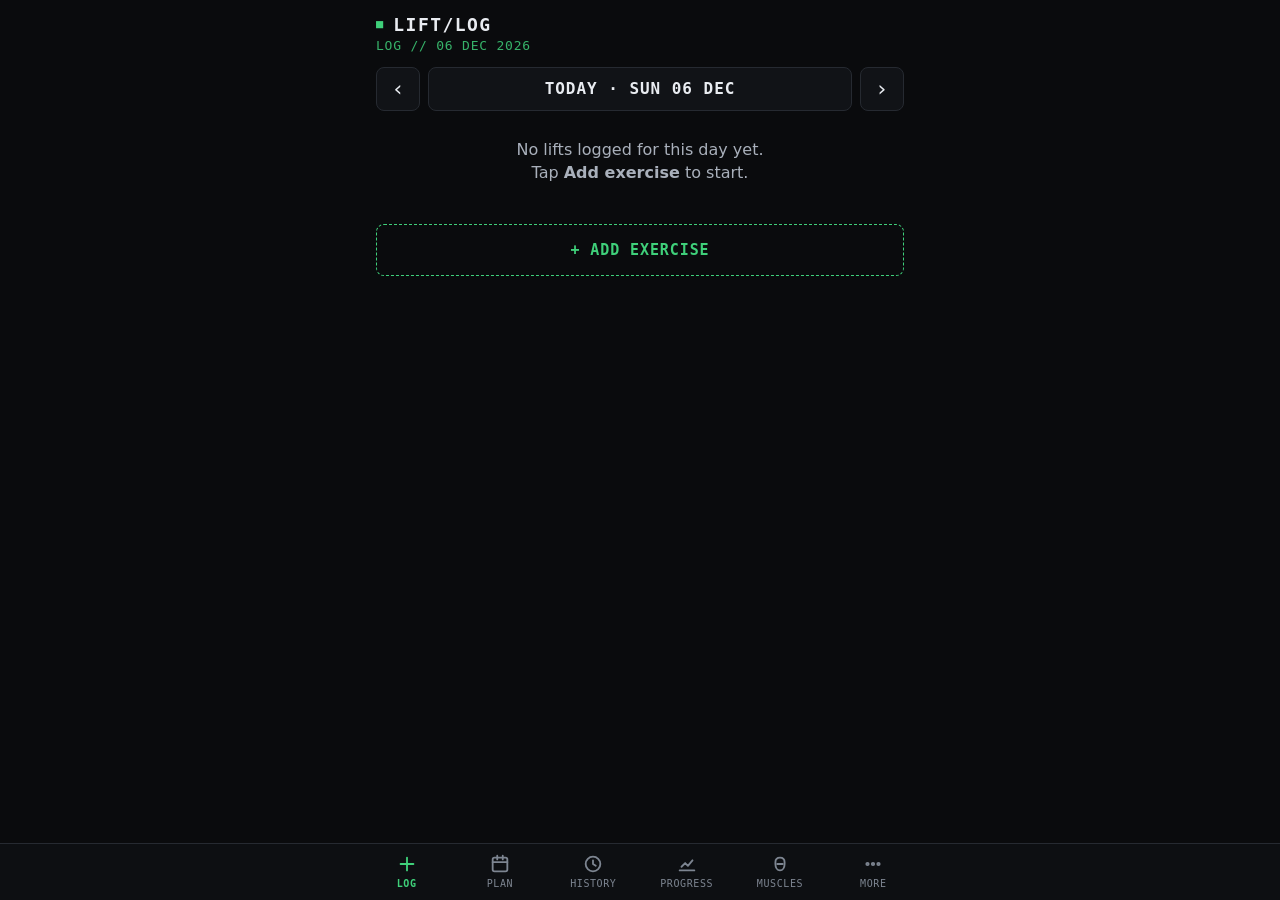
==== commit e2ebbadb: "Add Plan tab: build workouts, schedule days, load at the gym Co-Authored-By: Claude Opus 5.5 <norepl" ====
--- a/workout/index.html
+++ b/workout/index.html
@@ -198,6 +198,18 @@
 .stepper input{font-size:24px}
 .pick .nm{font-size:14px}
 .datepick{font-family:var(--mono);letter-spacing:.06em}
+/* plan */
+.mono{font-family:var(--mono)} .acc{color:var(--accent)}
+.dayrow{display:flex;width:100%;align-items:center;gap:8px;min-height:48px;border:0;border-top:1px solid var(--line);background:none;padding:0 2px;text-align:left}
+.dayrow:first-child{border-top:0}
+.dayrow .dd{width:118px;flex:none;font-family:var(--mono);font-size:13px}
+.dayrow .pp{flex:1;min-width:0;font-weight:600;overflow:hidden;text-overflow:ellipsis;white-space:nowrap}
+.pitem{display:flex;align-items:center;gap:4px;padding:8px 4px 8px 10px;border-bottom:1px solid var(--line);background:var(--surface)}
+.pitem:last-child{border-bottom:0}
+.mini{display:flex;align-items:center;border:1px solid var(--line);border-radius:6px;overflow:hidden;flex:none}
+.mini button{width:36px;height:40px;border:0;background:var(--surface-2);font-size:18px}
+.mini span{width:26px;text-align:center}
+.planbar{display:flex;align-items:center;gap:10px;margin-top:10px;padding:10px 12px;border:1px solid var(--accent);border-radius:var(--r);background:var(--accent-soft)}
 #toast{background:var(--surface-2);color:var(--text);border:1px solid var(--line)}
 </style>
 </head>
@@ -292,18 +304,25 @@
 
 /* ---------- Storage (this phone only) ---------- */
 const KEY = 'liftlog.v1';
-const DEFAULTS = () => ({ v: 1, unit: 'lb', rest: 90, sessions: [], custom: [], ranges: {} });
+const DEFAULTS = () => ({ v: 1, unit: 'lb', rest: 90, sessions: [], custom: [], ranges: {}, plans: [], schedule: {}, weekly: {} });
 function normalize(d) {
   const o = Object.assign(DEFAULTS(), d);
   o.sessions = (o.sessions || []).filter(s => s && /^\d{4}-\d{2}-\d{2}$/.test(s.date)).map(s => ({
     date: s.date,
     entries: (s.entries || []).filter(e => e && e.ex).map(e => ({
       ex: String(e.ex),
-      sets: (e.sets || []).map(x => ({ w: +x.w || 0, r: Math.max(0, Math.round(+x.r || 0)) }))
+      sets: (e.sets || []).map(x => ({ w: +x.w || 0, r: Math.max(0, Math.round(+x.r || 0)) })),
+      ...(e.plan ? { plan: Math.max(1, Math.round(+e.plan)) } : {})
     }))
   }));
   o.custom = (o.custom || []).filter(c => c && c.id && c.n && Array.isArray(c.p));
   o.ranges = o.ranges && typeof o.ranges === 'object' ? o.ranges : {};
+  o.plans = (Array.isArray(o.plans) ? o.plans : []).filter(x => x && x.id && x.name && Array.isArray(x.items)).map(x => ({
+    id: String(x.id), name: String(x.name),
+    items: x.items.filter(i => i && i.ex).map(i => ({ ex: String(i.ex), sets: Math.min(20, Math.max(1, Math.round(+i.sets || 3))) }))
+  }));
+  o.schedule = o.schedule && typeof o.schedule === 'object' ? o.schedule : {};
+  o.weekly = o.weekly && typeof o.weekly === 'object' ? o.weekly : {};
   if (o.unit !== 'kg') o.unit = 'lb';
   return o;
 }
@@ -437,12 +456,13 @@
 /* ---------- Tabs ---------- */
 const ICONS = {
   log: '<path d="M12 5v14M5 12h14"/>',
+  plan: '<rect x="4" y="5" width="16" height="15" rx="2"/><path d="M4 10h16M9 3v4M15 3v4"/>',
   history: '<circle cx="12" cy="12" r="8"/><path d="M12 8v4l3 2"/>',
   progress: '<path d="M4 19h16M6 15l4-4 3 3 5-6"/>',
   muscles: '<path d="M7 10c0-3 2-5 5-5s5 2 5 5v2c0 4-2 7-5 7s-5-3-5-7z"/><path d="M9 12h6"/>',
   more: '<circle cx="6" cy="12" r="1.3"/><circle cx="12" cy="12" r="1.3"/><circle cx="18" cy="12" r="1.3"/>'
 };
-const TAB_NAMES = { log: 'Log', history: 'History', progress: 'Progress', muscles: 'Muscles', more: 'More' };
+const TAB_NAMES = { log: 'Log', plan: 'Plan', history: 'History', progress: 'Progress', muscles: 'Muscles', more: 'More' };
 function renderTabs() {
   $('#tabs').innerHTML = Object.keys(TAB_NAMES).map(k =>
     `<button data-act="tab" data-t="${k}"${ui.tab === k ? ' aria-current="page"' : ''}><svg viewBox="0 0 24 24" fill="none" stroke="currentColor" stroke-width="2" stroke-linecap="round" stroke-linejoin="round" aria-hidden="true">${ICONS[k]}</svg>${TAB_NAMES[k]}</button>`).join('');
@@ -453,6 +473,7 @@
   const v = $('#view');
   $('#subtitle').textContent = `${TAB_NAMES[ui.tab].toUpperCase()} // ${fmtDate(todayStr())} ${new Date().getFullYear()}`;
   if (ui.tab === 'log') v.innerHTML = renderLog();
+  else if (ui.tab === 'plan') v.innerHTML = renderPlan();
   else if (ui.tab === 'history') v.innerHTML = renderHistory();
   else if (ui.tab === 'progress') { v.innerHTML = renderProgress(); drawProgress(); }
   else if (ui.tab === 'muscles') v.innerHTML = renderMuscles();
@@ -469,6 +490,12 @@
     <button class="icon" data-act="day" data-d="-1" aria-label="Previous day">‹</button>
     <label class="datepick"><span>${esc(dayTitle(ui.date))}</span><input type="date" id="logDate" value="${ui.date}" aria-label="Workout date"></label>
     <button class="icon" data-act="day" data-d="1" aria-label="Next day">›</button></div>`;
+  const plan = planFor(ui.date);
+  if (plan) {
+    const missing = plan.items.filter(x => !entries.some(e => e.ex === x.ex)).length;
+    h += `<div class="planbar"><div class="grow"><div class="mono small acc">PLANNED</div><b>${esc(plan.name)}</b> <span class="small muted">${plan.items.length} exercises</span></div>
+      ${missing ? `<button class="btn primary" data-act="loadPlan" data-id="${plan.id}">${entries.length ? 'Load rest' : 'Load'}</button>` : '<span class="mono small acc">LOADED ✓</span>'}</div>`;
+  }
   if (entries.length) {
     h += `<div class="daysum">${entries.length} exercise${entries.length > 1 ? 's' : ''} · ${nSets} set${nSets === 1 ? '' : 's'}${vol ? ` · ${fmtN(vol)} ${S.unit} lifted` : ''}${muscleChips(entries)}</div>`;
   }
@@ -497,7 +524,7 @@
       <div class="stepper"><button data-act="step" data-i="${i}" data-f="r" data-d="-1" aria-label="Fewer reps">−</button>
         <div class="f"><input id="r-${i}" data-ex="${esc(e.ex)}" data-f="r" type="number" inputmode="numeric" step="1" min="0" value="${d.r}"><label for="r-${i}">reps</label></div>
         <button data-act="step" data-i="${i}" data-f="r" data-d="1" aria-label="More reps">+</button></div>
-      <button class="btn primary add" data-act="addSet" data-i="${i}">+ Log set ${pad(e.sets.length + 1)}</button>
+      <button class="btn primary add" data-act="addSet" data-i="${i}">${e.plan && e.sets.length >= e.plan ? '✓ Target hit · + Extra set' : '+ Log set ' + pad(e.sets.length + 1) + (e.plan ? ' / ' + pad(e.plan) : '')}</button>
     </div></section>`;
 }
 
@@ -505,9 +532,10 @@
 function openSheet(html) { $('#panel').innerHTML = html; $('#sheet').hidden = false; $('#panel').scrollTop = 0; }
 function closeSheet() { $('#sheet').hidden = true; $('#panel').innerHTML = ''; }
 function openPicker() {
+  const planMode = ui.pickMode === 'plan';
   ui.pickQ = '';
   ui.pickGroup = lastUsed().size ? 'Recent' : 'All';
-  openSheet(`<div class="sheet-head"><h2>Add exercise</h2><button class="btn ghost" data-act="closeSheet">Done</button></div>
+  openSheet(`<div class="sheet-head"><h2>Add exercise</h2><button class="btn ghost" data-act="${planMode ? 'pickDone' : 'closeSheet'}">${planMode ? 'Back' : 'Done'}</button></div>
     <input class="search" id="pickQ" type="search" placeholder="Search exercises or muscles" autocomplete="off">
     <div class="seg" id="pickSeg"></div><div id="pickList"></div>
     <button class="btn big" data-act="newCustom" style="margin-top:12px">+ Create your own exercise</button>`);
@@ -524,7 +552,7 @@
   else if (ui.pickGroup !== 'All') list = list.filter(x => x.g === ui.pickGroup || x.p.some(m => GROUP_OF[m] === ui.pickGroup));
   if (ui.pickGroup === 'All' || (q && ui.pickGroup !== 'Recent')) list.sort((a, b) => a.n.localeCompare(b.n));
   const s = getSession(ui.date);
-  const inToday = new Set(s ? s.entries.map(e => e.ex) : []);
+  const inToday = new Set(ui.pickMode === 'plan' ? ui.editPlan.items.map(x => x.ex) : s ? s.entries.map(e => e.ex) : []);
   $('#pickList').innerHTML = list.length
     ? `<div class="list">${list.map(x => `<button class="pick" data-act="pick" data-id="${esc(x.id)}">${inToday.has(x.id) ? '<span class="in">✓ added</span>' : ''}<div class="nm">${esc(x.n)}</div><div class="mu">${esc(x.p.join(', '))}${x.s.length ? ' · ' + esc(x.s.join(', ')) : ''}${used.has(x.id) ? ' · last ' + fmtDate(used.get(x.id)) : ''}</div></button>`).join('')}</div>`
     : `<div class="empty">${q ? 'No match. Create your own below.' : 'Nothing here yet.'}</div>`;
@@ -533,12 +561,76 @@
   return Object.entries(GROUPS).map(([g, ms]) => `<div class="mgroup">${g}</div><div class="chips">${ms.map(m => `<label class="chk"><input type="checkbox" name="${name}" value="${m}"><span>${m}</span></label>`).join('')}</div>`).join('');
 }
 function openCustom() {
-  openSheet(`<div class="sheet-head"><h2>New exercise</h2><button class="btn ghost" data-act="openPicker">Back</button></div>
+  openSheet(`<div class="sheet-head"><h2>New exercise</h2><button class="btn ghost" data-act="pickBack">Back</button></div>
     <label class="field"><span>Name</span><input type="text" id="cName" maxlength="60" placeholder="e.g. Smith machine squat" value="${esc(ui.pickQ)}"></label>
     <label class="field"><span>Type</span><select id="cType"><option value="c">Compound, multi-joint (goal 6–10 reps)</option><option value="i">Isolation, single-joint (goal 10–15 reps)</option></select></label>
     <div class="field"><span>Main muscles (count as 1 set)</span>${muscleChecks('cp')}</div>
     <div class="field"><span>Helper muscles (count as ½ set)</span>${muscleChecks('cs')}</div>
     <button class="btn primary big" data-act="saveCustom">Save and add</button>`);
+}
+
+/* ---------- Plan ---------- */
+function dowOf(d) { const [y, m, dd] = d.split('-').map(Number); return new Date(y, m - 1, dd).getDay(); }
+function planFor(d) {
+  const id = S.schedule[d] !== undefined ? S.schedule[d] : S.weekly[dowOf(d)];
+  return id && id !== 'rest' ? S.plans.find(p => p.id === id) || null : null;
+}
+function loadPlan(p, d) {
+  if (!p) return;
+  const s = ensureSession(d);
+  for (const x of p.items) {
+    const e = s.entries.find(y => y.ex === x.ex);
+    if (e) e.plan = x.sets; else s.entries.push({ ex: x.ex, sets: [], plan: x.sets });
+  }
+  save();
+}
+const planEntries = p => p.items.map(x => ({ ex: x.ex, sets: { length: x.sets } }));
+function renderPlan() {
+  const today = dayNum(todayStr());
+  let h = `<section class="card"><h3>Next 7 days</h3><div class="small muted">Tap a day to give it a workout.</div><div style="margin-top:6px">`;
+  for (let i = 0; i < 7; i++) {
+    const d = numToStr(today + i), p = planFor(d), s = getSession(d);
+    const rep = S.schedule[d] === undefined && S.weekly[dowOf(d)];
+    const done = s && s.entries.some(e => e.sets.length);
+    h += `<button class="dayrow" data-act="assign" data-d="${d}"><span class="dd">${i === 0 ? 'TODAY' : DOW[dowOf(d)]} <span class="muted">${fmtDate(d)}</span></span>
+      <span class="pp">${p ? esc(p.name) : '<span class="muted">REST</span>'}${rep ? ' <span class="muted" title="Repeats weekly">↻</span>' : ''}${done ? ' <span class="acc">✓</span>' : ''}</span><span class="muted">›</span></button>`;
+  }
+  h += `</div></section><h2>Workouts</h2>`;
+  if (!S.plans.length) h += `<div class="empty">No workouts yet.<br>Build one (like "Push day"), then assign it to days.</div>`;
+  for (const p of S.plans) {
+    const nSets = p.items.reduce((a, x) => a + x.sets, 0);
+    h += `<section class="card"><div class="row"><div class="grow"><h3>${esc(p.name)}</h3><div class="small muted mono">${p.items.length} EX · ${nSets} SETS</div></div>
+      <button class="btn" data-act="editPlan" data-id="${p.id}">Edit</button></div>
+      <ol class="sets">${p.items.map((x, k) => { const ex = EX(x.ex), [lo, hi] = rangeOf(ex); return `<li><span class="n">${pad(k + 1)}</span><span class="grow">${esc(ex.n)}</span><span class="mono small muted">${x.sets} × ${lo}–${hi}</span></li>`; }).join('')}</ol>
+      ${muscleChips(planEntries(p))}
+      <button class="btn primary big" data-act="startPlan" data-id="${p.id}" style="margin-top:10px">► Start today</button></section>`;
+  }
+  h += `<button class="btn big outline" data-act="newPlan" style="margin-top:12px">+ New workout</button>`;
+  return h;
+}
+function openPlanEditor(keepScroll) {
+  const p = ui.editPlan, top = $('#panel').scrollTop;
+  ui.pickMode = 'plan';
+  openSheet(`<div class="sheet-head"><h2>${p.isNew ? 'New workout' : 'Edit workout'}</h2><button class="btn ghost" data-act="cancelPlan">Cancel</button></div>
+    <label class="field"><span>Name</span><input type="text" id="planName" maxlength="40" placeholder="e.g. Push day" value="${esc(p.name)}"></label>
+    <div class="field"><span>Exercises · sets each</span>
+    ${p.items.length ? `<div class="list">${p.items.map((x, k) => `<div class="pitem"><div class="grow"><b>${esc(EX(x.ex).n)}</b><div class="small muted">${esc(EX(x.ex).p.join(', '))}</div></div>
+      <div class="mini"><button data-act="pSets" data-k="${k}" data-d="-1" aria-label="Fewer sets">−</button><span class="mono">${x.sets}</span><button data-act="pSets" data-k="${k}" data-d="1" aria-label="More sets">+</button></div>
+      ${k ? `<button class="icon flat" data-act="pMove" data-k="${k}" aria-label="Move up">↑</button>` : '<span style="width:44px"></span>'}
+      <button class="icon flat" data-act="pRm" data-k="${k}" aria-label="Remove">✕</button></div>`).join('')}</div>
+      ${muscleChips(planEntries(p))}` : '<div class="small muted">No exercises yet.</div>'}</div>
+    <button class="btn big outline" data-act="pAdd">+ Add exercise</button>
+    <button class="btn primary big" data-act="savePlan" style="margin-top:10px">Save workout</button>
+    ${p.isNew ? '' : '<button class="btn ghost danger" data-act="rmPlan" style="margin-top:10px;width:100%">Delete workout</button>'}`);
+  if (keepScroll) $('#panel').scrollTop = top;
+}
+function openAssign(d) {
+  const cur = S.schedule[d] !== undefined ? S.schedule[d] : (S.weekly[dowOf(d)] || 'rest');
+  const weekly = S.schedule[d] === undefined && !!S.weekly[dowOf(d)];
+  openSheet(`<div class="sheet-head"><h2>${fmtDate(d, true)}</h2><button class="btn ghost" data-act="closeSheet">Cancel</button></div>
+    ${S.plans.length ? '' : '<p class="small muted">Build a workout first with + New workout.</p>'}
+    <div class="list">${[...S.plans.map(p => [p.id, p.name]), ['rest', 'Rest day']].map(([id, n]) => `<button class="pick" data-act="setDay" data-d="${d}" data-id="${esc(id)}">${cur === id ? '<span class="in">✓ current</span>' : ''}<div class="nm">${esc(n)}</div></button>`).join('')}</div>
+    <label class="chk" style="margin-top:14px"><input type="checkbox" id="repeatWk"${weekly ? ' checked' : ''}><span>↻ Repeat every ${DOW[dowOf(d)]}</span></label>`);
 }
 
 /* ---------- History ---------- */
@@ -867,9 +959,16 @@
 const ACT = {
   tab(b) { ui.tab = b.dataset.t; try { localStorage.setItem('liftlog.tab', ui.tab); } catch (e) {} render(); scrollTo(0, 0); },
   day(b) { ui.date = numToStr(dayNum(ui.date) + +b.dataset.d); render(); },
-  openPicker, closeSheet,
+  openPicker() { ui.pickMode = 'log'; openPicker(); },
+  pickBack() { openPicker(); },
+  closeSheet() { ui.editPlan = null; ui.pickMode = 'log'; closeSheet(); },
+  pickDone() { openPlanEditor(); },
   pickGroup(b) { ui.pickGroup = b.dataset.g; ui.pickQ = ''; $('#pickQ').value = ''; renderPickList(); },
   pick(b) {
+    if (ui.pickMode === 'plan') {
+      if (!ui.editPlan.items.some(x => x.ex === b.dataset.id)) ui.editPlan.items.push({ ex: b.dataset.id, sets: 3 });
+      openPlanEditor(); return;
+    }
     const s = ensureSession(ui.date), id = b.dataset.id;
     let i = s.entries.findIndex(e => e.ex === id);
     if (i < 0) { s.entries.push({ ex: id, sets: [] }); i = s.entries.length - 1; save(); }
@@ -886,9 +985,47 @@
     const t = $('#cType').value;
     const c = { id: 'c-' + slug(n) + '-' + Date.now().toString(36), n, g: GROUP_OF[p[0]], p, s, t, inc: 5 };
     S.custom.push(c); rebuildLib();
+    if (ui.pickMode === 'plan') { save(); ui.editPlan.items.push({ ex: c.id, sets: 3 }); openPlanEditor(); return; }
     ensureSession(ui.date).entries.push({ ex: c.id, sets: [] });
     save(); closeSheet(); render();
   },
+  newPlan() { ui.editPlan = { isNew: true, name: '', items: [] }; openPlanEditor(); },
+  editPlan(b) { const p = S.plans.find(x => x.id === b.dataset.id); ui.editPlan = { isNew: false, id: p.id, name: p.name, items: p.items.map(x => ({ ...x })) }; openPlanEditor(); },
+  cancelPlan() { ui.editPlan = null; ui.pickMode = 'log'; closeSheet(); },
+  pAdd() { ui.pickMode = 'plan'; openPicker(); },
+  pSets(b) { const x = ui.editPlan.items[+b.dataset.k]; x.sets = Math.min(20, Math.max(1, x.sets + +b.dataset.d)); openPlanEditor(true); },
+  pMove(b) { const k = +b.dataset.k, it = ui.editPlan.items; if (k > 0) { [it[k - 1], it[k]] = [it[k], it[k - 1]]; openPlanEditor(true); } },
+  pRm(b) { ui.editPlan.items.splice(+b.dataset.k, 1); openPlanEditor(true); },
+  savePlan() {
+    const d = ui.editPlan, name = d.name.trim();
+    if (!name) return toast('Give the workout a name.');
+    if (!d.items.length) return toast('Add at least one exercise.');
+    if (d.isNew) S.plans.push({ id: 'p-' + Date.now().toString(36), name, items: d.items });
+    else Object.assign(S.plans.find(x => x.id === d.id), { name, items: d.items });
+    ui.editPlan = null; ui.pickMode = 'log';
+    save(); closeSheet(); render(); toast('Workout saved.');
+  },
+  rmPlan() {
+    const d = ui.editPlan;
+    if (!confirm(`Delete the workout "${d.name}"? Days it's assigned to become rest days. Your logged lifts stay.`)) return;
+    const u = snap();
+    S.plans = S.plans.filter(x => x.id !== d.id);
+    for (const k in S.weekly) if (S.weekly[k] === d.id) delete S.weekly[k];
+    for (const k in S.schedule) if (S.schedule[k] === d.id) delete S.schedule[k];
+    ui.editPlan = null; ui.pickMode = 'log';
+    save(); closeSheet(); render(); toast('Workout deleted.', u);
+  },
+  assign(b) { openAssign(b.dataset.d); },
+  setDay(b) {
+    const d = b.dataset.d, id = b.dataset.id, dow = dowOf(d), repeat = $('#repeatWk').checked;
+    if (repeat) {
+      if (id === 'rest') delete S.weekly[dow]; else S.weekly[dow] = id;
+      delete S.schedule[d];
+    } else S.schedule[d] = id;
+    save(); closeSheet(); render();
+  },
+  startPlan(b) { ui.date = todayStr(); loadPlan(S.plans.find(x => x.id === b.dataset.id), ui.date); ui.tab = 'log'; render(); scrollTo(0, 0); },
+  loadPlan(b) { loadPlan(S.plans.find(x => x.id === b.dataset.id), ui.date); render(); },
   step(b) {
     const i = b.dataset.i, f = b.dataset.f, inp = $(`#${f}-${i}`);
     const stepBy = f === 'w' ? incOf(EX(inp.dataset.ex)) : 1;
@@ -971,12 +1108,13 @@
 document.addEventListener('click', e => {
   const b = e.target.closest('[data-act]');
   if (b && ACT[b.dataset.act]) { ACT[b.dataset.act](b, e); return; }
-  if (e.target === $('#sheet')) closeSheet();
+  if (e.target === $('#sheet') && !ui.editPlan) closeSheet();
   if (!e.target.closest('.chart')) hideTip();
 });
 document.addEventListener('input', e => {
   const t = e.target;
   if (t.id === 'pickQ') { ui.pickQ = t.value; renderPickList(); return; }
+  if (t.id === 'planName' && ui.editPlan) { ui.editPlan.name = t.value; return; }
   if (t.dataset && t.dataset.ex && t.dataset.f) {
     const i = t.id.split('-')[1], d = readDraft(i); drafts[d.ex] = { w: d.w, r: d.r };
   }
@@ -999,7 +1137,7 @@
   }
 });
 document.addEventListener('keydown', e => {
-  if (e.key === 'Escape' && !$('#sheet').hidden) closeSheet();
+  if (e.key === 'Escape' && !$('#sheet').hidden && !ui.editPlan) closeSheet();
   if (e.key === 'Enter' && e.target.dataset && e.target.dataset.f) {
     const i = e.target.id.split('-')[1];
     if (e.target.dataset.f === 'w') $('#r-' + i).focus();
